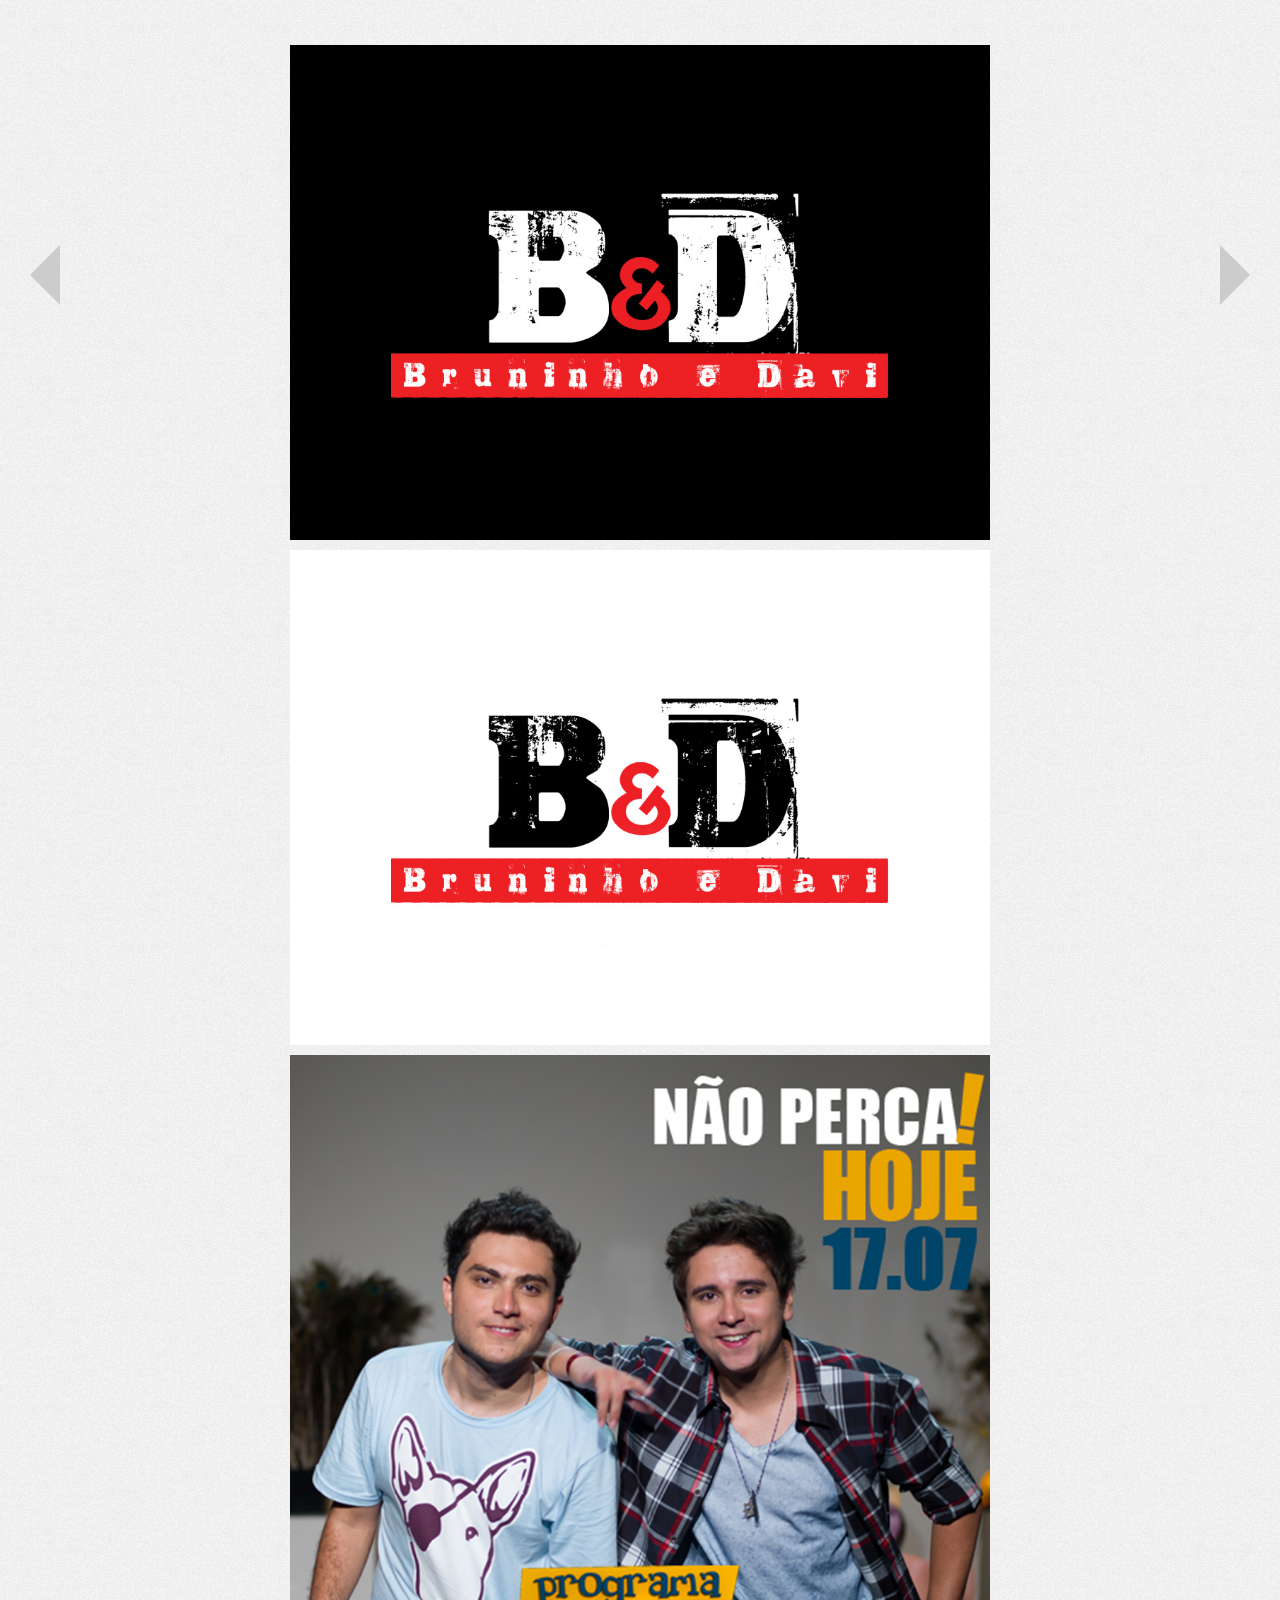
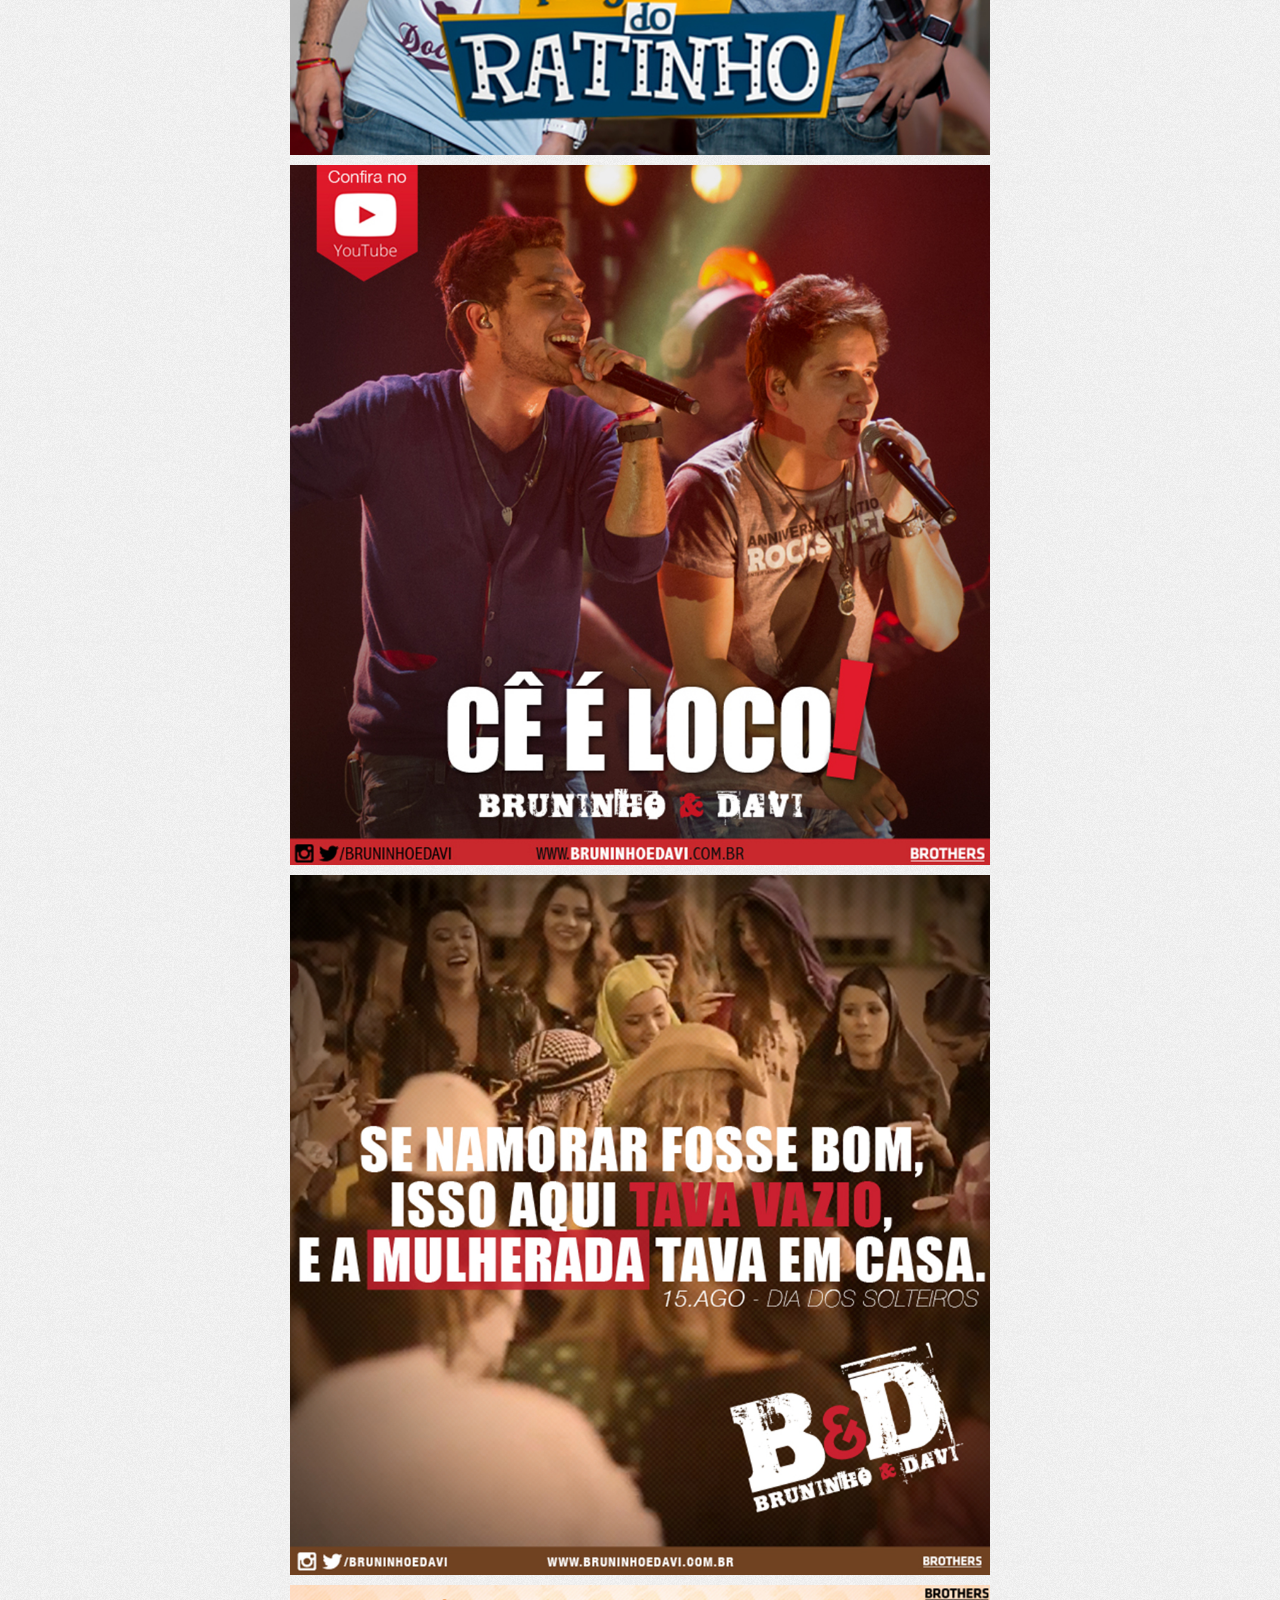
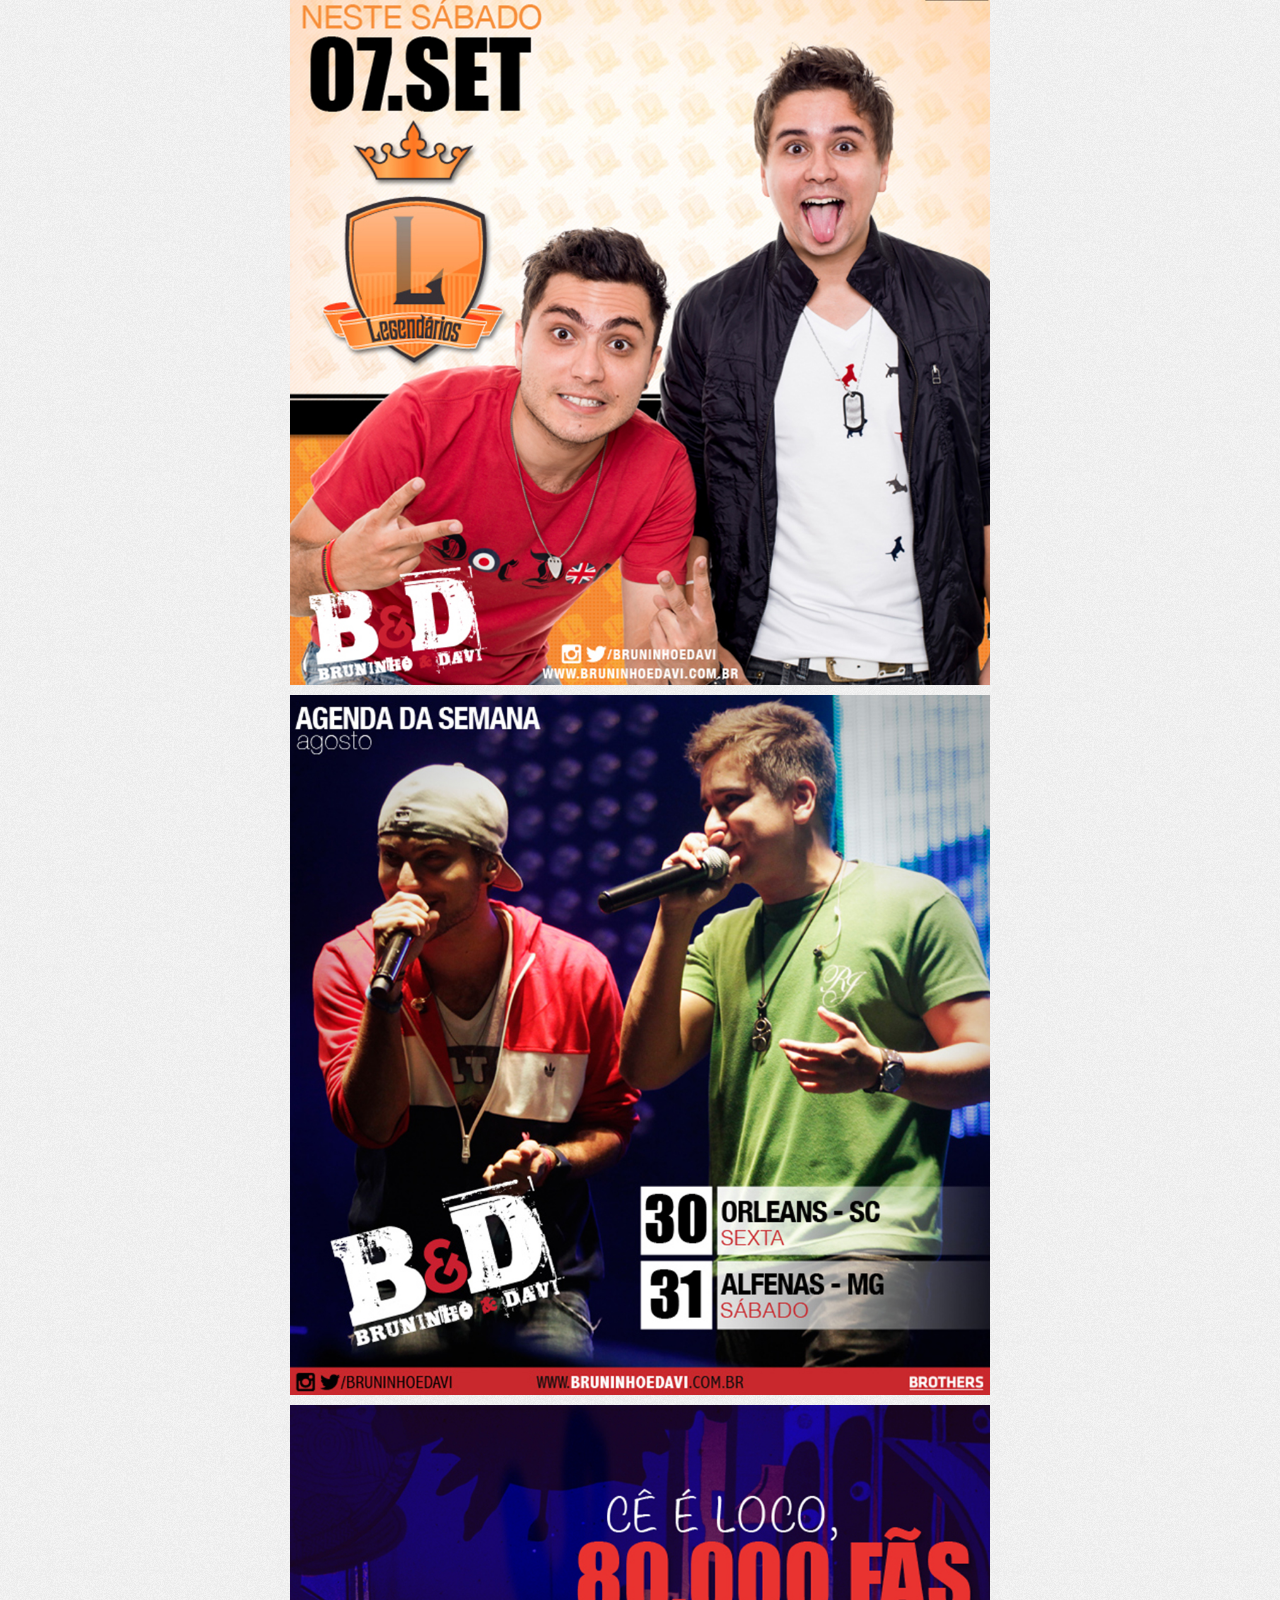
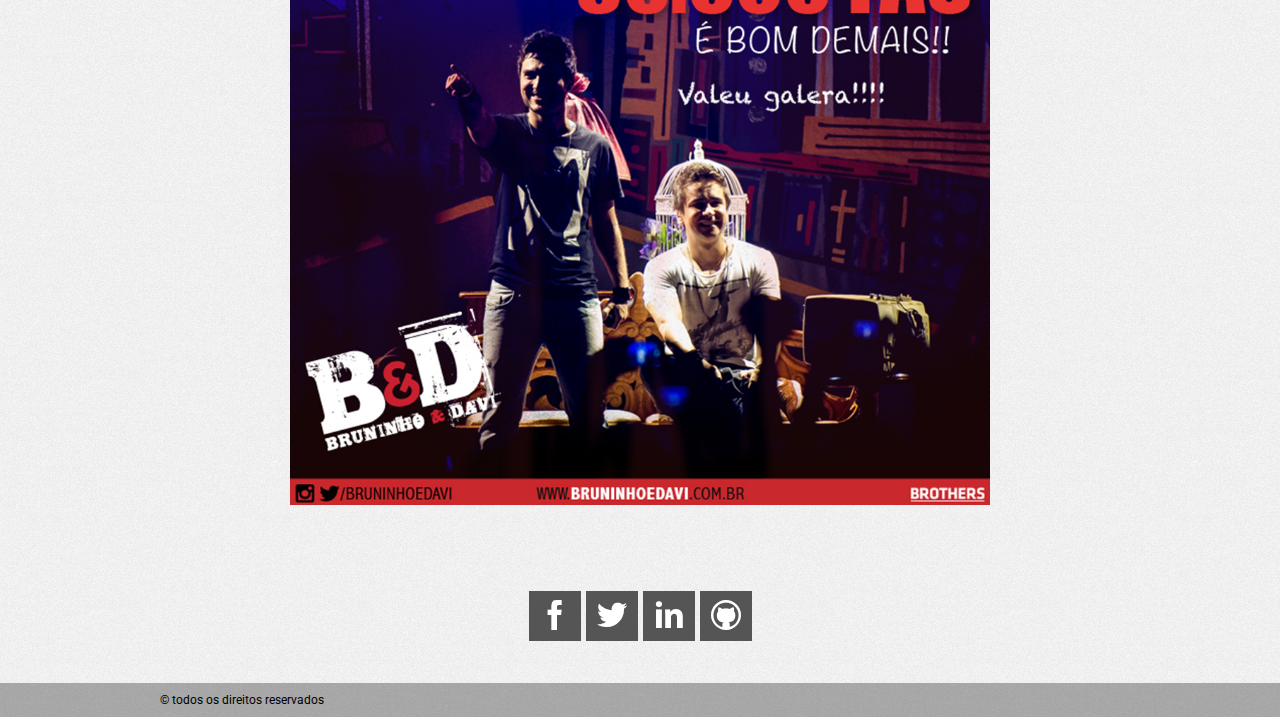
==== portfolio/bruninho-e-davi/index.html @ 26926403 "correcao... script google analytics" ====
<!DOCTYPE html>
<html lang="pt-br">

<head>

	<meta name="language" content="pt-br">
	<meta name="viewport" content="">
	<title>Bruno Guazina | Bruninho e Davi</title>
	<meta name="description" content="Trabalhos realizados para a dupla Bruninho e Davi.">
	<meta name="keywords" content="html5, css3, javascript, front-end, padroes web, desenvolvimento web, design, interface, ux design">
	<meta name="author" content="Bruno Guazina" />
	<link rel="me" href="https://plus.google.com/u/0/+BrunoGuazinaDesigner/posts"/>
	<link rel="stylesheet" href="../../lib/stylesheet/css/format.css">
	
	<script type="text/javascript">
		if (window.location.origin == "http://www.brunoguazina.com" || window.location.origin == "http://brunoguazina.com"){

			(function(i,s,o,g,r,a,m){i['GoogleAnalyticsObject']=r;i[r]=i[r]||function(){
	  			(i[r].q=i[r].q||[]).push(arguments)},i[r].l=1*new Date();a=s.createElement(o),
	  			m=s.getElementsByTagName(o)[0];a.async=1;a.src=g;m.parentNode.insertBefore(a,m)
	  			})(window,document,'script','//www.google-analytics.com/analytics.js','ga');
	
	  		ga('create', 'UA-38222345-2', 'auto');
	  		ga('send', 'pageview');
	
		}
	</script>

	<!--[if lt IE 9]>
	<script src="../../lib/js/html5shiv.js"></script>
	<![endif]-->

</head>

<body>

<nav class="prev">
	<a href="../../index.html">
		<div class="arrow"></div>
	</a>
</nav>

<nav class="next">
	<a href="../jads-e-jadson/index.html">
		<div class="arrow"></div>
	</a>
</nav>

<div class="master">

<div id="mensagemDeHomologacao">ambiente de homologação</div>

<section class="link-scaleup">
	
	<img src="#" alt="">

	<br>
	<img src="img/bruninhoedavi-logoblack.jpg" alt="">
	<img src="img/bruninhoedavi-logowhite.jpg" alt="">
	<img src="img/bruninhoedavi-bannerRatinho.jpg" alt="">
	<img src="img/bruninhoedavi-ceELoco.jpg" alt="">
	<img src="img/bruninhoedavi-diaDoSolteiro.jpg" alt="">
	<img src="img/bruninhoedavi-programaLegendarios.jpg" alt="">
	<img src="img/bruninhoedavi-agendaDaSemana.jpg" alt="">
	<img src="img/bruninhoedavi-80MilFas.jpg" alt="">

	<ul class="redesSociais">
		<li><a href="https://www.facebook.com/brunoguazina" target="_blanck" title="facebook.com/brunoguazina"> <i class="icon-facebook"></i> </a></li>
		<li><a href="https://twitter.com/brunoguazina" target="_blanck" title="twitter.com/brunoguazina"> <i class="icon-twitter"></i> </a></li>
		<li><a href="https://www.linkedin.com/profile/view?id=82295220" target="_blanck" title="Linkedin"> <i class="icon-linkedin"></i> </a></li>
		<li><a href="https://github.com/brunoguazina" target="_blanck" title="github.com/brunoguazina"> <i class="icon-github"></i> </a></li>
	</ul>
	
</section>


<footer>
	<div class="conteudo">
		© todos os direitos reservados
	</div>
</footer>


</div>

<script>
	var homologacao = 'http://homologacao.brunoguazina.com';
	if(window.location.origin == homologacao){
		document.getElementById('mensagemDeHomologacao').style.display="block";
	}
</script>

</body>
</html>
---- lib/stylesheet/css/format.css ----
@import url(http://fonts.googleapis.com/css?family=Text+Me+One);
@import url(http://fonts.googleapis.com/css?family=Roboto:400,300,500,700,900);
@font-face {
  font-family: 'impactregular';
  src: url("../../font/impact-webfont.eot");
  src: url("../../font/impact-webfont.eot?#iefix") format("embedded-opentype"), url("../../font/impact-webfont.woff") format("woff"), url("../../font/impact-webfont.ttf") format("truetype"), url("../../font/impact-webfont.svg#impactregular") format("svg");
  font-weight: normal;
  font-style: normal;
}
@font-face {
  font-family: 'icomoon';
  src: url("../../font/icomoon.eot?4c7t1p");
  src: url("../../font/icomoon.eot?#iefix4c7t1p") format("embedded-opentype"), url("../../font/icomoon.woff?4c7t1p") format("woff"), url("../../font/icomoon.ttf?4c7t1p") format("truetype"), url("../../font/icomoon.svg?4c7t1p#icomoon") format("svg");
  font-weight: normal;
  font-style: normal;
}
[class^="icon-"], [class*=" icon-"] {
  font-family: 'icomoon';
  speak: none;
  font-style: normal;
  font-weight: normal;
  font-variant: normal;
  text-transform: none;
  line-height: 1;
  /* Better Font Rendering =========== */
  -webkit-font-smoothing: antialiased;
  -moz-osx-font-smoothing: grayscale;
}

.icon-facebook:before {
  content: "\e600";
}

.icon-twitter:before {
  content: "\e601";
}

.icon-github:before {
  content: "\e602";
}

.icon-linkedin:before {
  content: "\e603";
}

html, body {
  background: url(../../../img/background.gif);
  font-size: 12px;
  padding: 0;
  margin: 0;
  height: 100%;
}

.next {
  position: fixed;
  right: 0;
  margin: 200px 0 0 0;
  height: 150px;
  background-color: transparent;
  z-index: 999999;
}
.next .arrow {
  margin: 45px 0 0 10px;
  border-color: transparent transparent transparent #ccc;
  border-width: 30px;
  border-style: solid;
}
.next:hover {
  background-color: #ccc;
  transition: all 0.5s ease;
}
.next:hover .arrow {
  transition: all 1s ease;
  border-color: transparent transparent transparent #555;
}

.prev {
  position: fixed;
  left: 0;
  margin: 200px 0 0 0;
  height: 150px;
  background-color: transparent;
  z-index: 999999;
}
.prev .arrow {
  margin: 45px 10px 0 0;
  border-color: transparent #ccc transparent transparent;
  border-width: 30px;
  border-style: solid;
}
.prev:hover {
  background-color: #ccc;
  transition: all 0.5s ease;
}
.prev:hover .arrow {
  transition: all 1s ease;
  border-color: transparent #555 transparent transparent;
}

#mensagemDeHomologacao {
  font-family: 'Text Me One';
  font-size: 15px;
  width: 280px;
  margin: 0 auto;
  background: rgba(255, 0, 0, 0.5);
  padding: 6px;
  border-bottom-right-radius: 8px;
  border-bottom-left-radius: 8px;
  color: #fff;
  text-align: center;
  display: none;
}

::selection {
  background: orange;
  color: #000;
}

::-moz-selection {
  background: orange;
  color: #000;
}

.master {
  position: relative;
  width: 100%;
  min-height: 100%;
}

.black {
  color: #000;
}

.ash {
  color: #797979;
}

figure {
  width: 100%;
  margin: 0;
  text-align: center;
}

img.thumb {
  width: 250px;
  margin: 20px auto;
  border-radius: 50%;
  box-shadow: 1px 1px 5px #555;
}

img {
  max-width: 700px;
  display: table;
  margin: 10px auto;
}

h1 {
  letter-spacing: -3px;
  font-weight: normal;
  font-style: normal;
  font-family: 'impactregular', sans-serif;
  text-align: center;
  font-size: 82px;
  margin: 0;
  padding: 0;
}

h2 {
  box-shadow: 1px 1px 2px #555;
  font-weight: normal;
  font-style: normal;
  background: orange;
  font-family: 'Text Me One';
  text-align: center;
  font-size: 22px;
  width: 320px;
  margin: -25px auto 0px auto;
  padding: 0px 5px;
  transform: rotate(-5deg);
  -ms-transform: rotate(-5deg);
  /* IE 9 */
  -webkit-transform: rotate(-5deg);
  /* Safari and Chrome */
  -o-transform: rotate(-5deg);
  /* Opera */
  -moz-transform: rotate(-5deg);
  /* Firefox */
}

.conteudo {
  width: 75%;
  max-width: 1100px;
  margin: 0 auto;
}
.conteudo p {
  text-align: center;
  font-family: 'Roboto', serif;
  font-weight: 300;
  font-size: 15px;
  line-height: 1.3em;
  color: #555;
  margin: 15px 0;
}

.biografia {
  margin-top: 85px;
}

.redesSociais {
  padding: 0;
  padding: 75px;
  margin: 0;
  text-align: center;
}
.redesSociais li {
  margin: 1px;
  display: inline-table;
  padding: 8px 10px 5px 10px;
  background: #555;
}
.redesSociais li a {
  color: #fff;
  font-size: 30px;
  text-decoration: none;
}
.redesSociais li:hover {
  background: orange;
}
.redesSociais li:hover a {
  color: black;
}

footer {
  background: rgba(0, 0, 0, 0.3);
  padding: 10px 0;
  color: black;
  font-family: 'Roboto', serif;
  font-size: 12px;
  position: absolute;
  bottom: 0;
  width: 100%;
}

section {
  position: relative;
  z-index: 1;
  /* needed for setting pseudo-element z-index */
  overflow: hidden;
  -webkit-backface-visibility: hidden;
  backface-visibility: hidden;
}

section a {
  position: relative;
  display: inline-block;
  outline: none;
  color: #404d5b;
  vertical-align: bottom;
  text-decoration: none;
  white-space: nowrap;
  text-decoration: none;
  padding: 1px;
  font-weight: 400;
}

section a::before,
section a::after {
  pointer-events: none;
  -webkit-backface-visibility: hidden;
  backface-visibility: hidden;
  -webkit-font-smoothing: antialiased;
  font-smoothing: antialiased;
}

.link-scaleup a {
  color: orange;
  font-weight: 300;
}

.link-scaleup a::before {
  position: absolute;
  top: 0;
  left: -5px;
  z-index: -1;
  box-sizing: content-box;
  padding: 0 5px;
  width: 100%;
  height: 100%;
  border-radius: 10px;
  background-color: #fff;
  content: '';
  opacity: 0;
  -webkit-transition: -webkit-transform 0.2s, opacity 0.2s;
  transition: transform 0.2s, opacity 0.2s;
  -webkit-transform: scale(0);
  transform: scale(0);
}

.link-scaleup a:hover::before,
.link-scaleup a:focus::before {
  opacity: 1;
  -webkit-transform: scale(1);
  transform: scale(1);
}
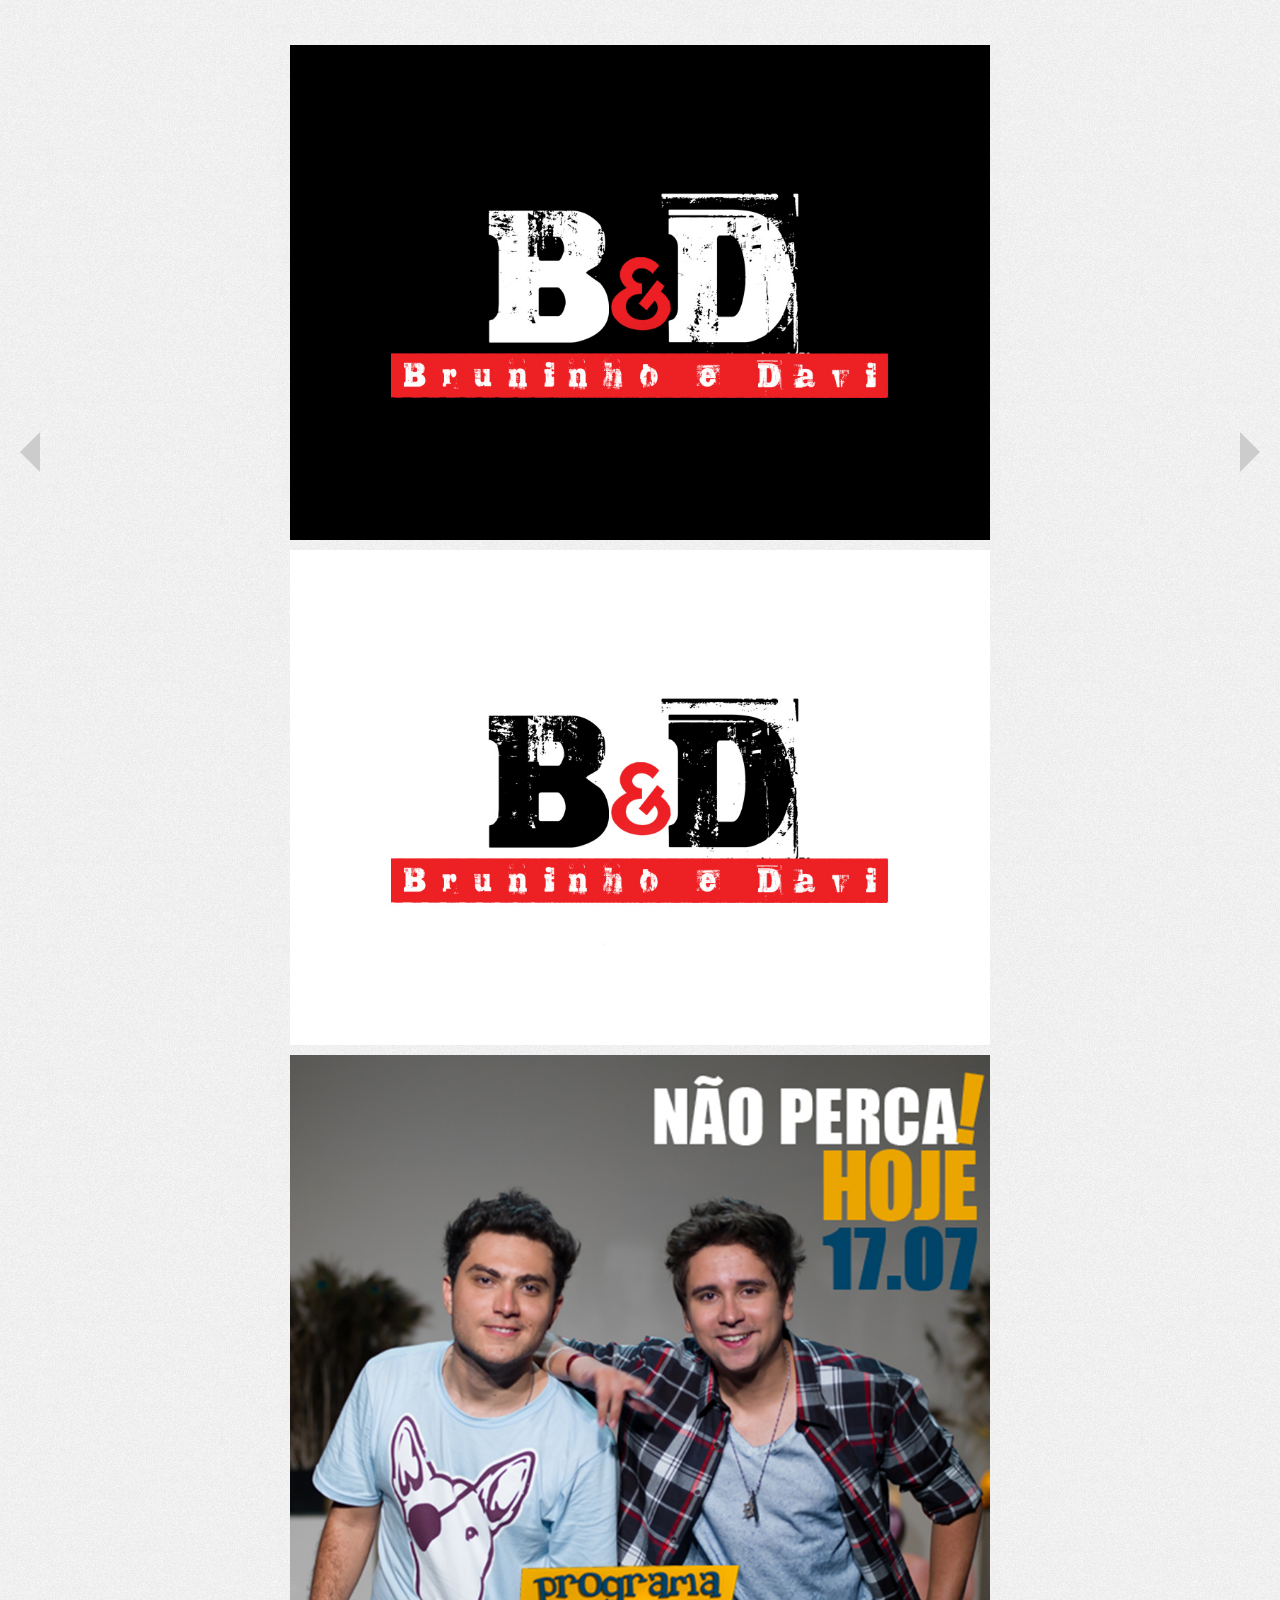
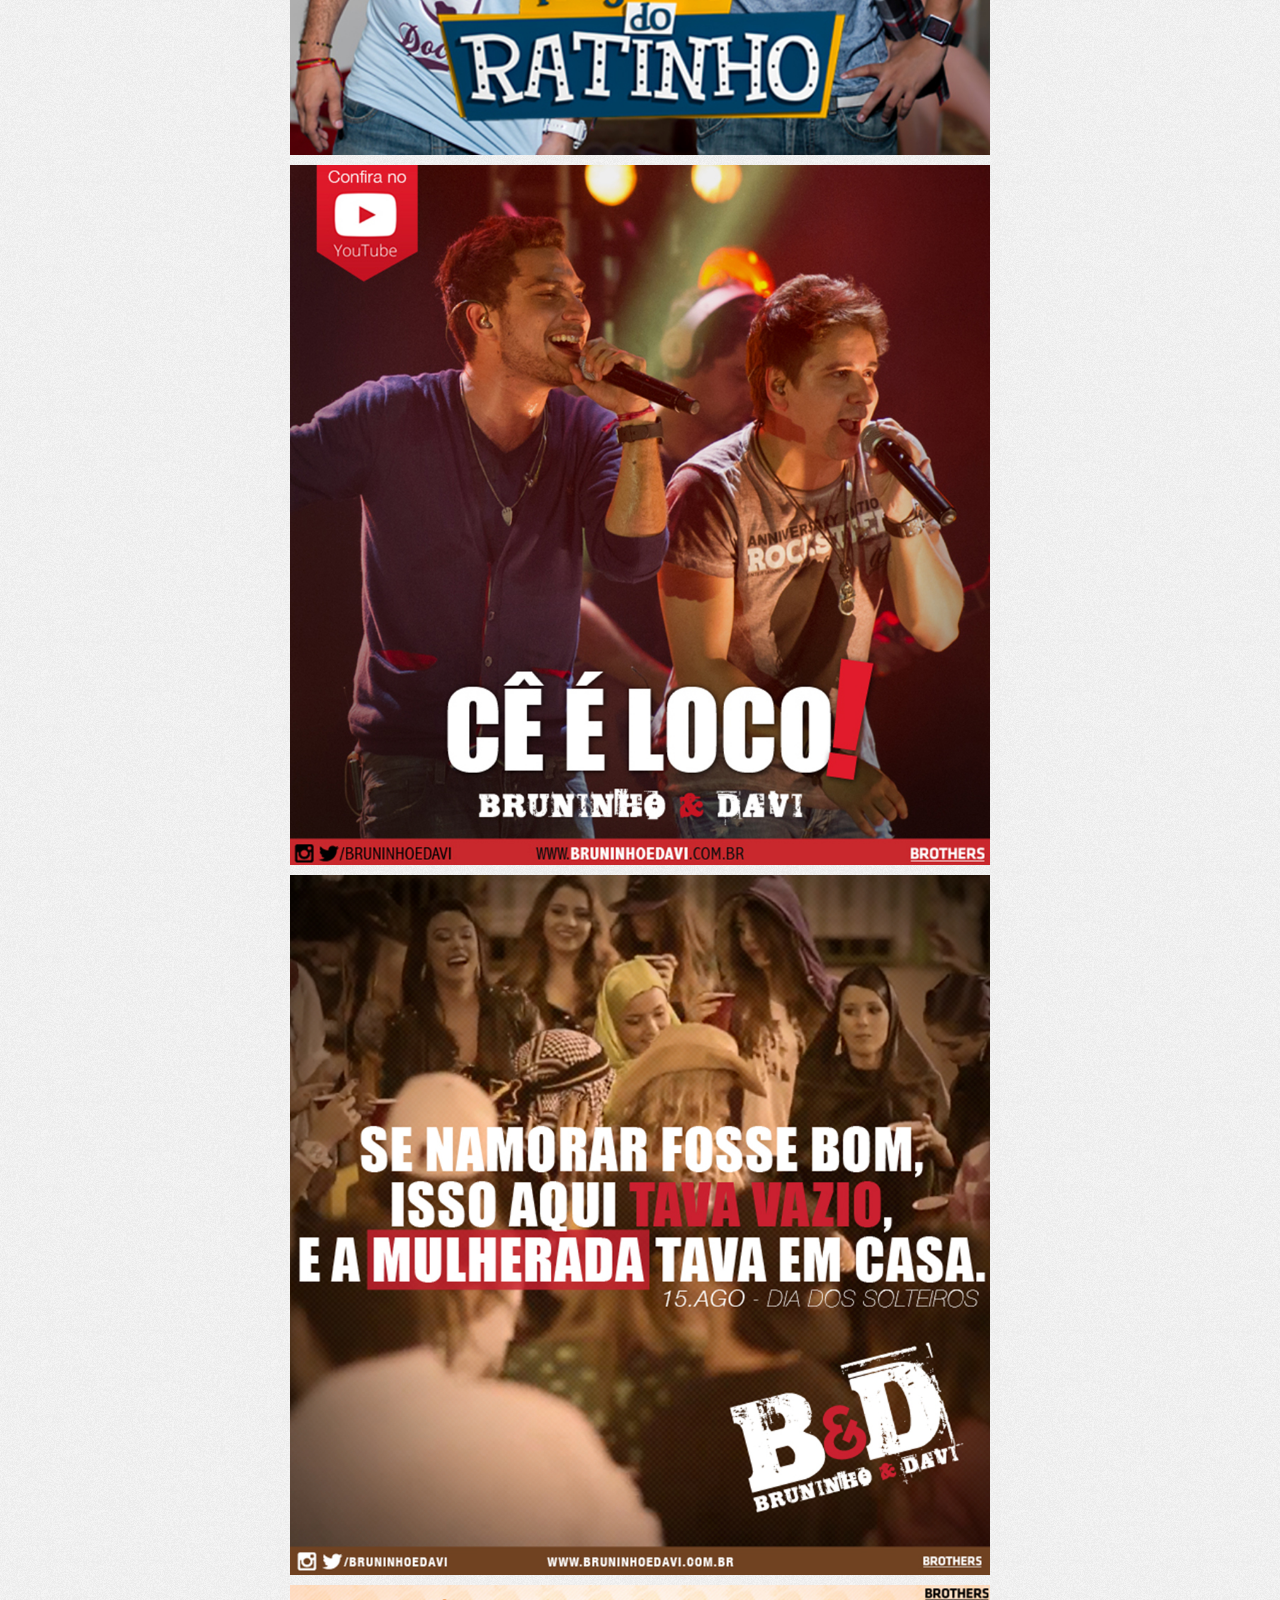
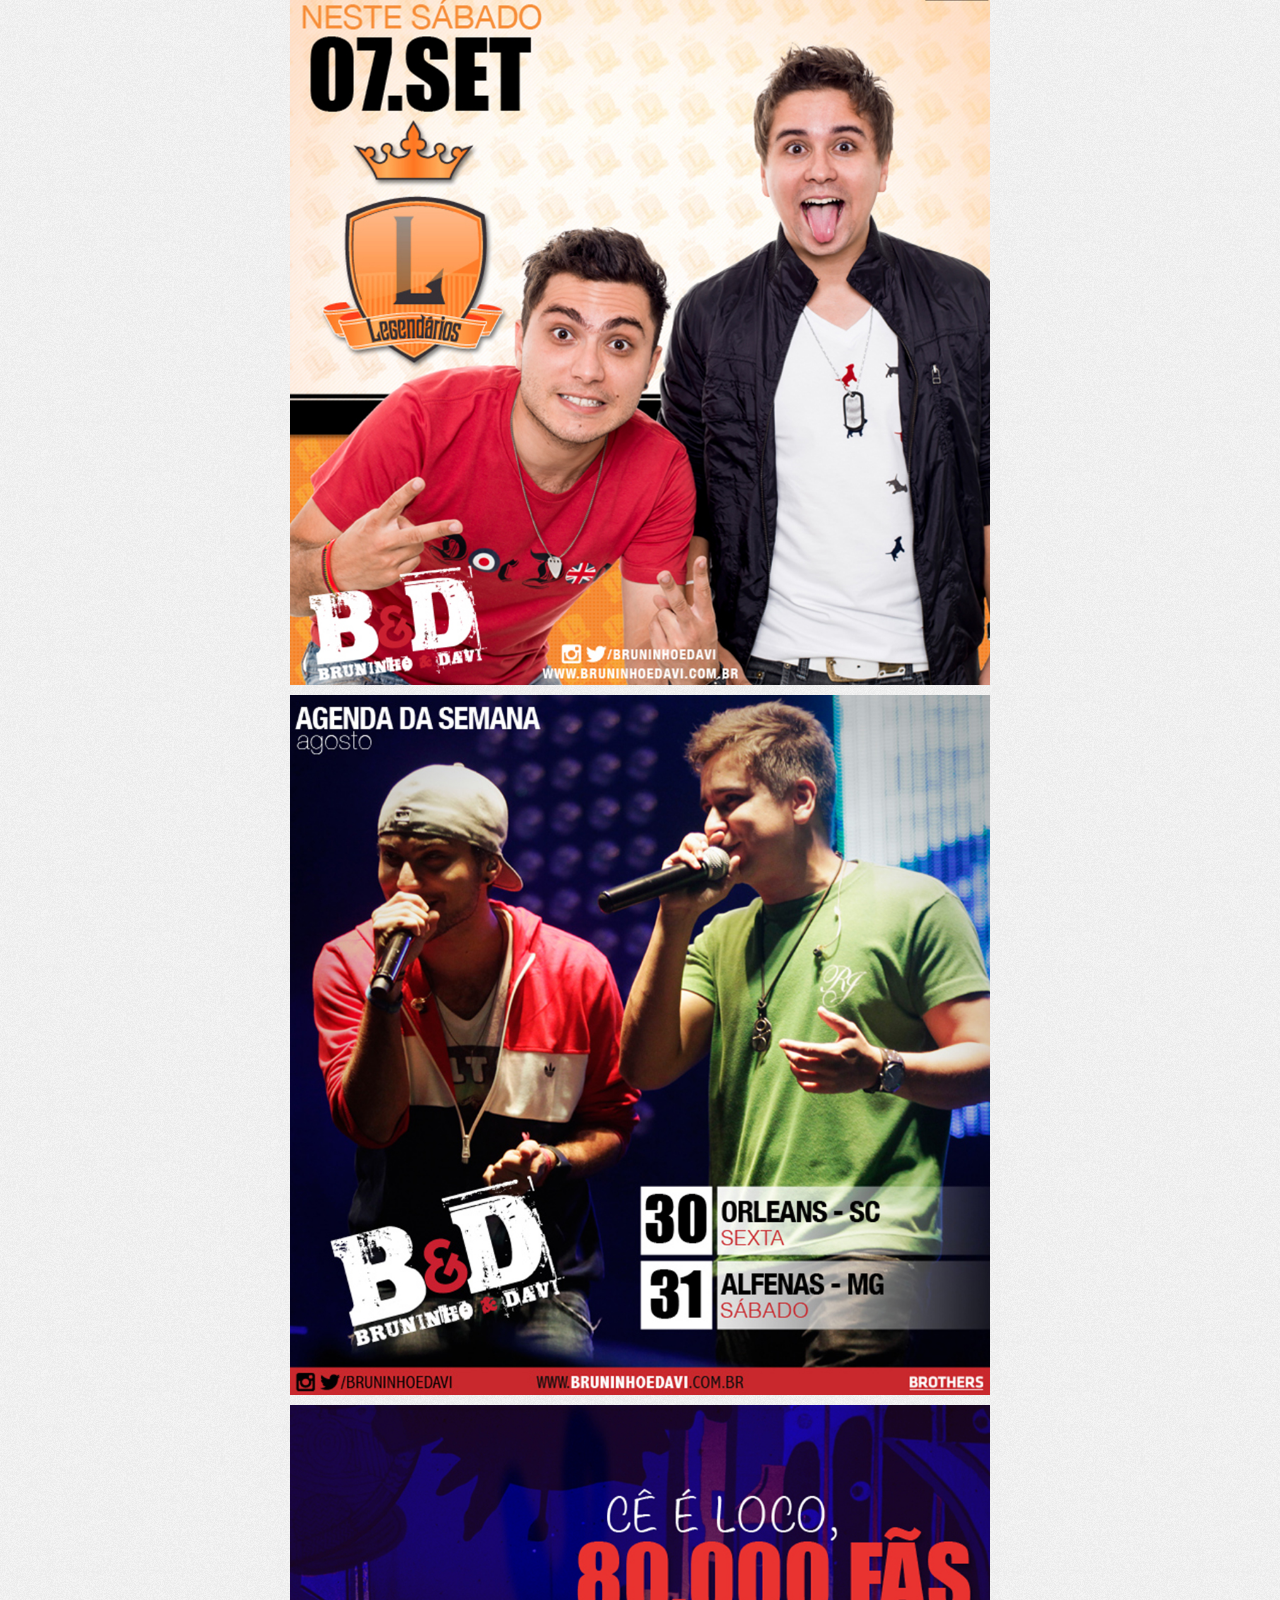
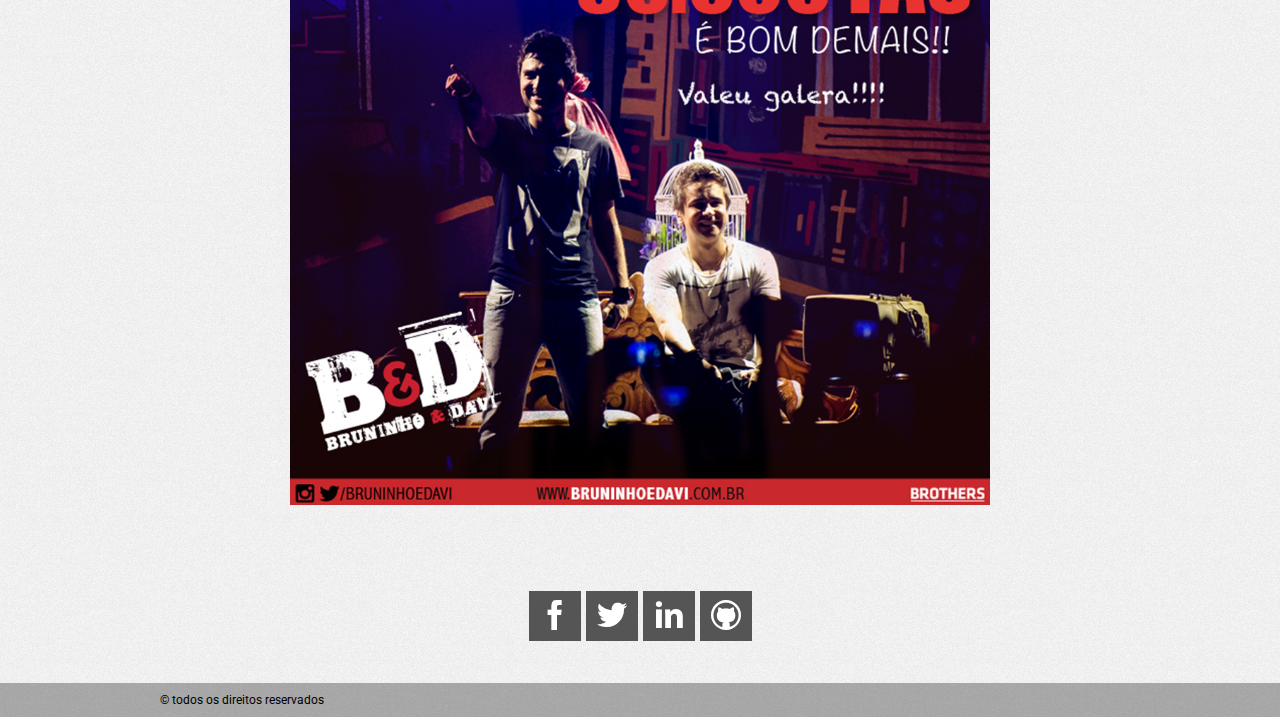
==== commit d551e30b: "inclusão de meta tag" ====
--- a/portfolio/bruninho-e-davi/index.html
+++ b/portfolio/bruninho-e-davi/index.html
@@ -2,12 +2,11 @@
 <html lang="pt-br">
 
 <head>
-
+	<meta charset="UTF-8">
 	<meta name="language" content="pt-br">
-	<meta name="viewport" content="">
 	<title>Bruno Guazina | Bruninho e Davi</title>
 	<meta name="description" content="Trabalhos realizados para a dupla Bruninho e Davi.">
-	<meta name="keywords" content="html5, css3, javascript, front-end, padroes web, desenvolvimento web, design, interface, ux design">
+	<meta name="keywords" content="HTML, CSS, SASS, LESS, Pré-Processadores, JavaScript, Front-end, Padroes Web, UI, UX Design, Desenvolvimento Web, Design, Interface">
 	<meta name="author" content="Bruno Guazina" />
 	<link rel="me" href="https://plus.google.com/u/0/+BrunoGuazinaDesigner/posts"/>
 	<link rel="stylesheet" href="../../lib/stylesheet/css/format.css">
--- a/lib/stylesheet/css/format.css
+++ b/lib/stylesheet/css/format.css
@@ -54,15 +54,16 @@
 .next {
   position: fixed;
   right: 0;
-  margin: 200px 0 0 0;
-  height: 150px;
+  top: 50%;
+  margin: -50px 0 0 0;
+  height: 100px;
   background-color: transparent;
   z-index: 999999;
 }
 .next .arrow {
-  margin: 45px 0 0 10px;
+  margin: 32px 0 0 10px;
   border-color: transparent transparent transparent #ccc;
-  border-width: 30px;
+  border-width: 20px;
   border-style: solid;
 }
 .next:hover {
@@ -77,15 +78,16 @@
 .prev {
   position: fixed;
   left: 0;
-  margin: 200px 0 0 0;
-  height: 150px;
+  top: 50%;
+  margin: -50px 0 0 0;
+  height: 100px;
   background-color: transparent;
   z-index: 999999;
 }
 .prev .arrow {
-  margin: 45px 10px 0 0;
+  margin: 32px 10px 0 0;
   border-color: transparent #ccc transparent transparent;
-  border-width: 30px;
+  border-width: 20px;
   border-style: solid;
 }
 .prev:hover {
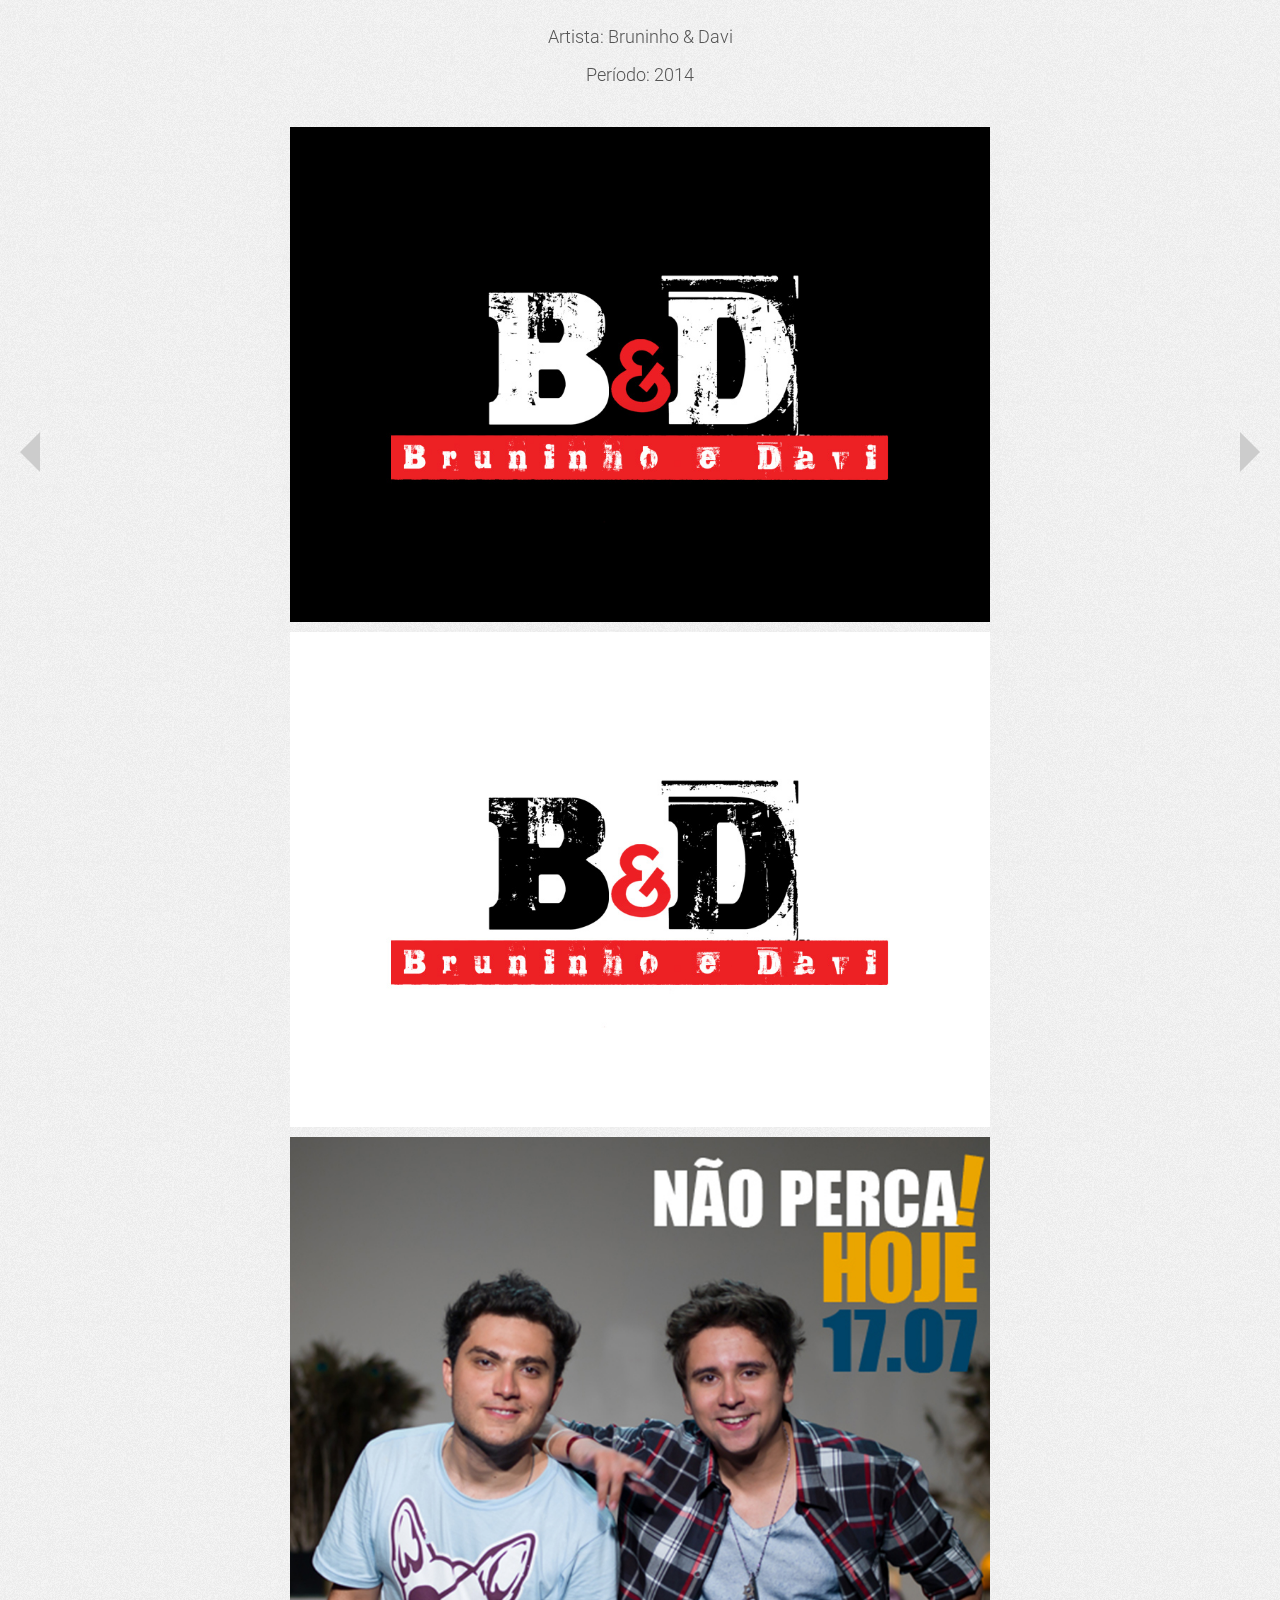
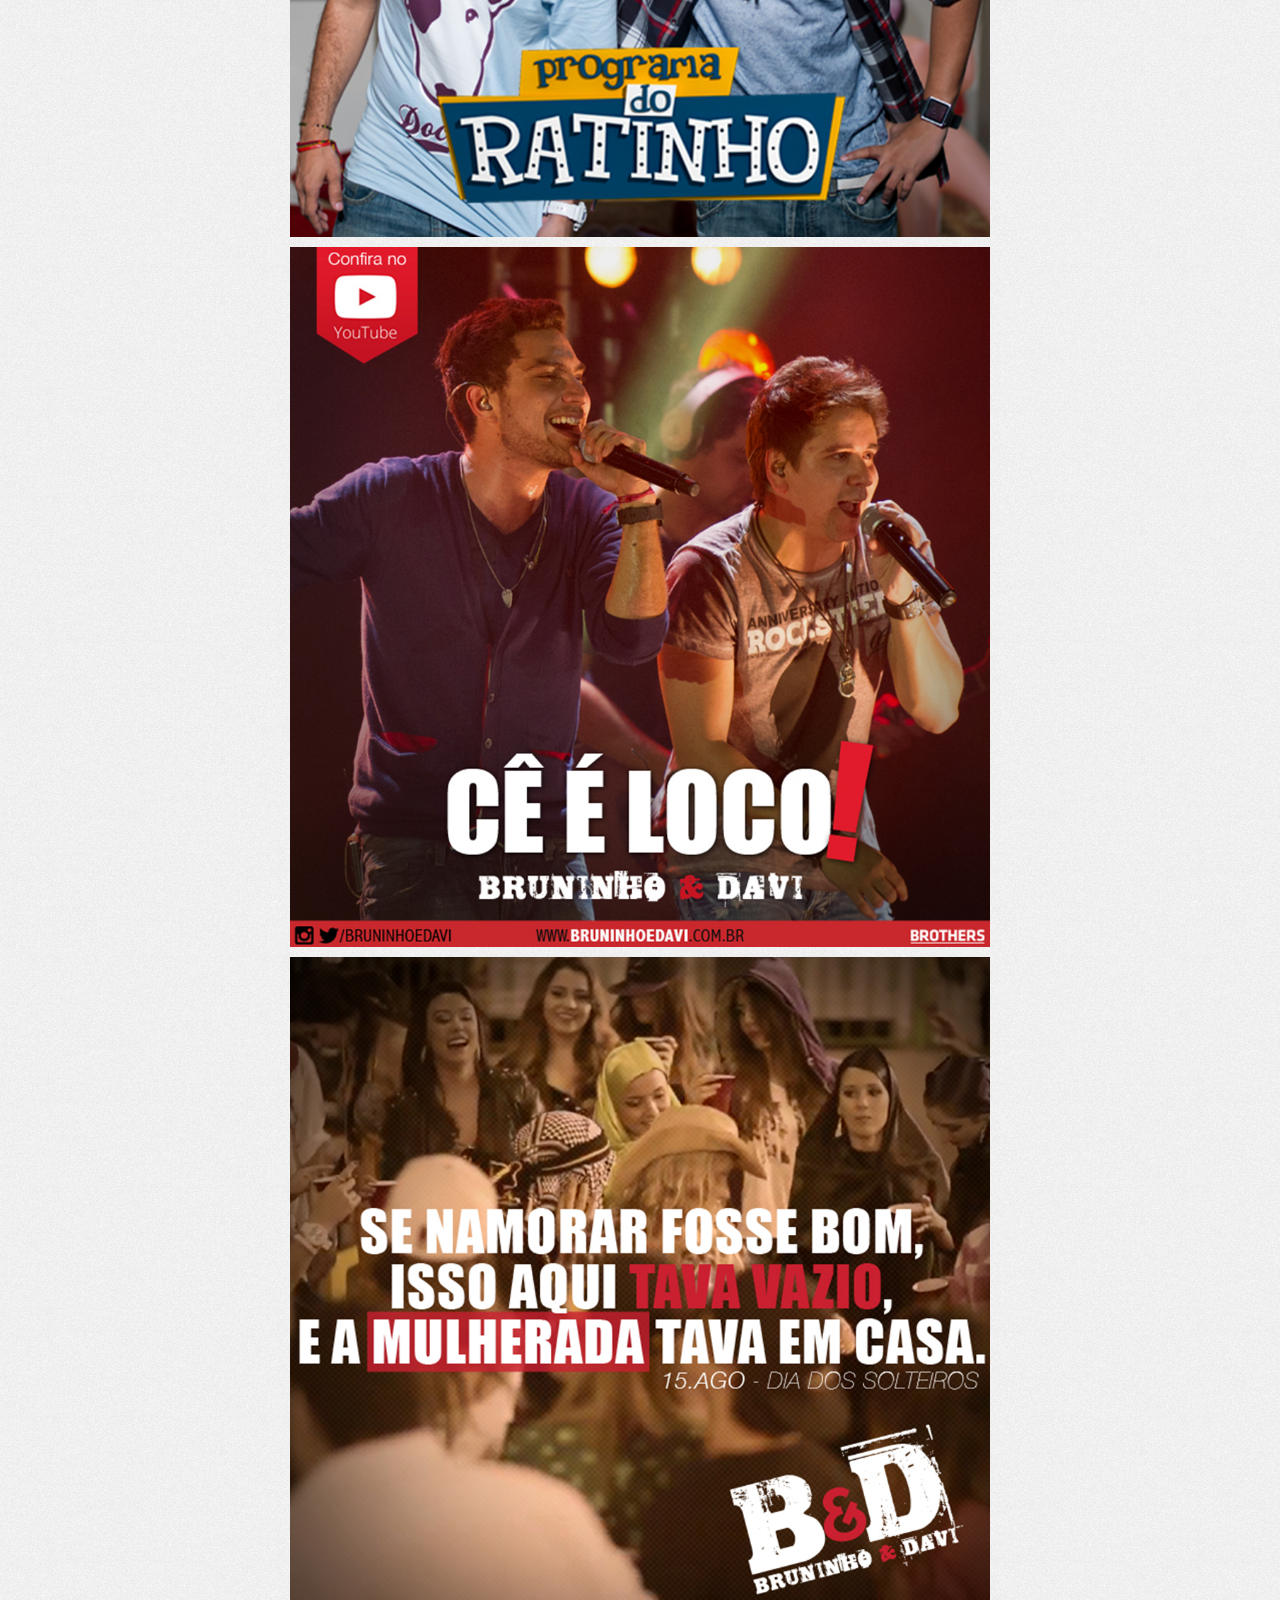
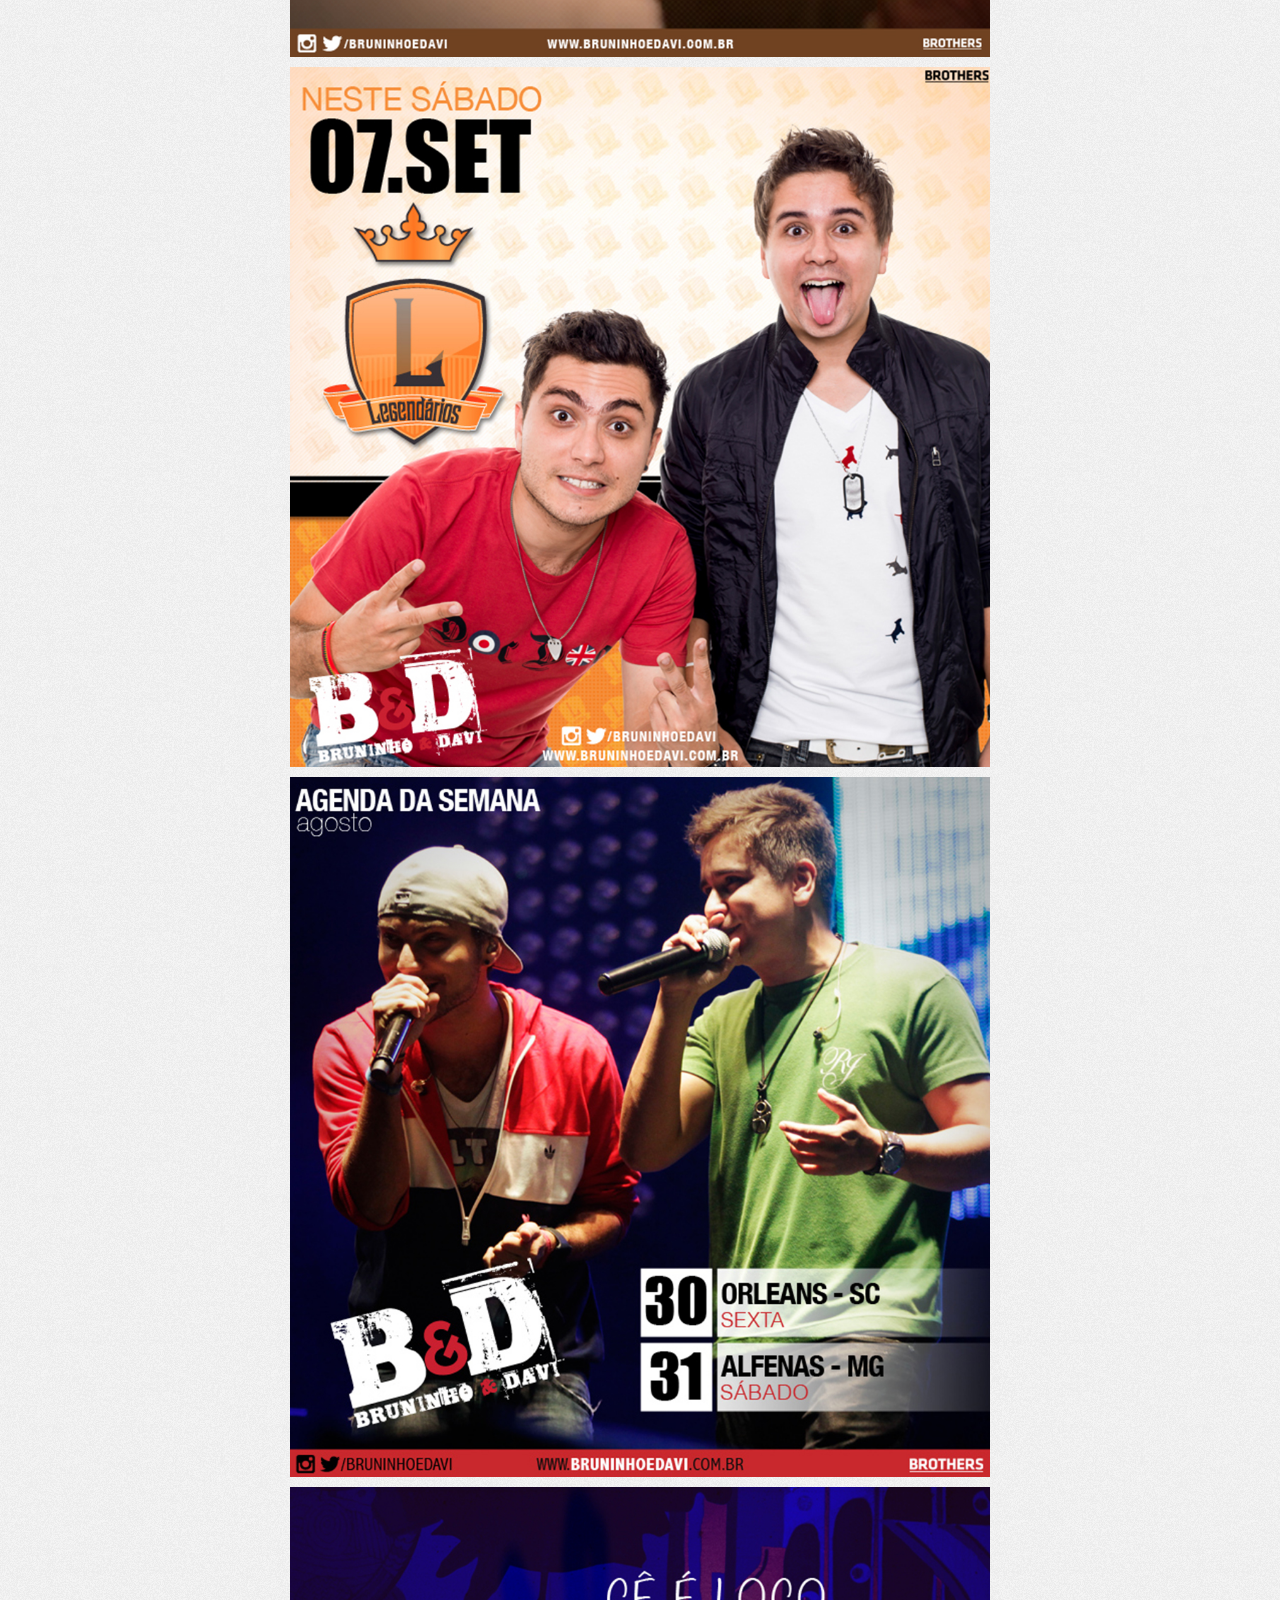
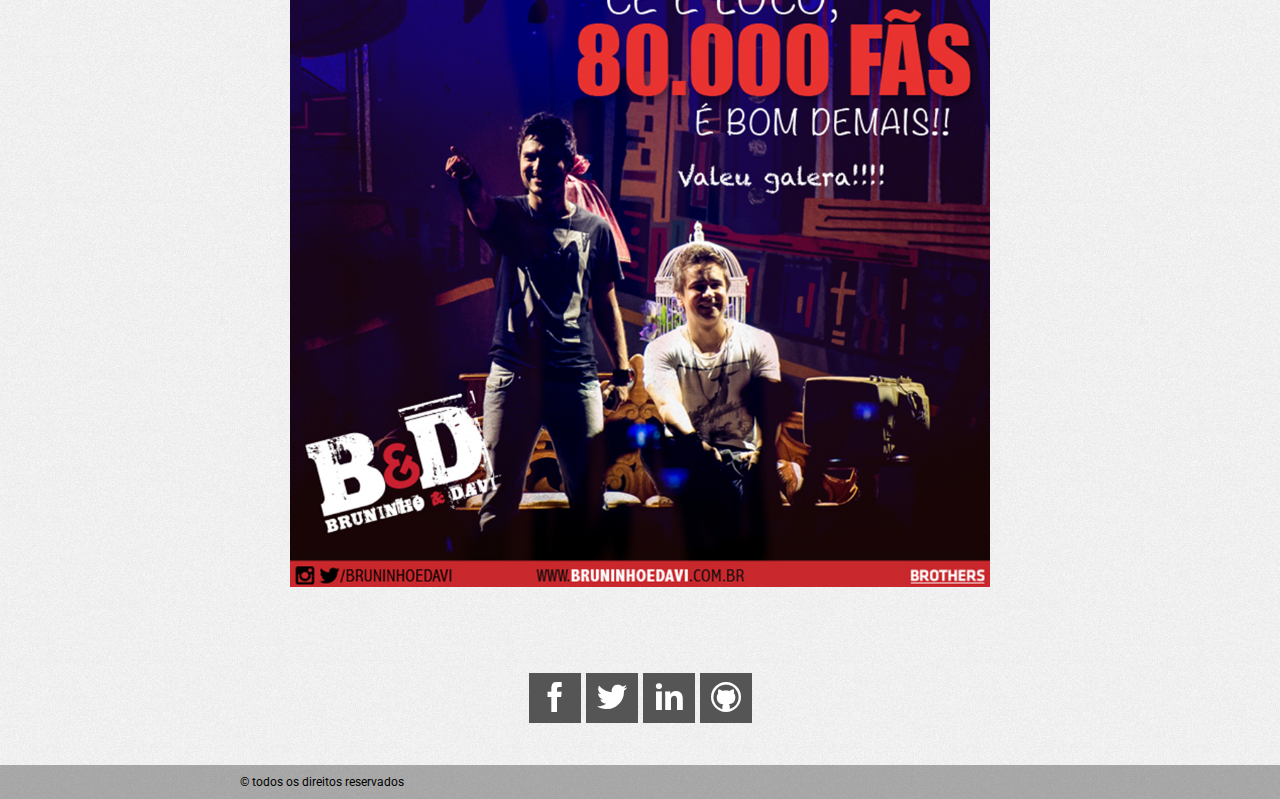
==== commit 3269c901: "ajuste no tamanho das fontes e inicio da inclusão do conteúdo do portfolio" ====
--- a/portfolio/bruninho-e-davi/index.html
+++ b/portfolio/bruninho-e-davi/index.html
@@ -52,7 +52,10 @@
 <section class="link-scaleup">
 	
 	<img src="#" alt="">
-
+	<div class="conteudo">
+		<p>Artista: Bruninho & Davi</p>
+		<p>Período: 2014</p>
+	</div>
 	<br>
 	<img src="img/bruninhoedavi-logoblack.jpg" alt="">
 	<img src="img/bruninhoedavi-logowhite.jpg" alt="">
--- a/lib/stylesheet/css/format.css
+++ b/lib/stylesheet/css/format.css
@@ -5,15 +5,13 @@
   src: url("../../font/impact-webfont.eot");
   src: url("../../font/impact-webfont.eot?#iefix") format("embedded-opentype"), url("../../font/impact-webfont.woff") format("woff"), url("../../font/impact-webfont.ttf") format("truetype"), url("../../font/impact-webfont.svg#impactregular") format("svg");
   font-weight: normal;
-  font-style: normal;
-}
+  font-style: normal; }
 @font-face {
   font-family: 'icomoon';
   src: url("../../font/icomoon.eot?4c7t1p");
   src: url("../../font/icomoon.eot?#iefix4c7t1p") format("embedded-opentype"), url("../../font/icomoon.woff?4c7t1p") format("woff"), url("../../font/icomoon.ttf?4c7t1p") format("truetype"), url("../../font/icomoon.svg?4c7t1p#icomoon") format("svg");
   font-weight: normal;
-  font-style: normal;
-}
+  font-style: normal; }
 [class^="icon-"], [class*=" icon-"] {
   font-family: 'icomoon';
   speak: none;
@@ -24,32 +22,26 @@
   line-height: 1;
   /* Better Font Rendering =========== */
   -webkit-font-smoothing: antialiased;
-  -moz-osx-font-smoothing: grayscale;
-}
+  -moz-osx-font-smoothing: grayscale; }
 
 .icon-facebook:before {
-  content: "\e600";
-}
+  content: "\e600"; }
 
 .icon-twitter:before {
-  content: "\e601";
-}
+  content: "\e601"; }
 
 .icon-github:before {
-  content: "\e602";
-}
+  content: "\e602"; }
 
 .icon-linkedin:before {
-  content: "\e603";
-}
+  content: "\e603"; }
 
 html, body {
   background: url(../../../img/background.gif);
   font-size: 12px;
   padding: 0;
   margin: 0;
-  height: 100%;
-}
+  height: 100%; }
 
 .next {
   position: fixed;
@@ -58,22 +50,18 @@
   margin: -50px 0 0 0;
   height: 100px;
   background-color: transparent;
-  z-index: 999999;
-}
-.next .arrow {
-  margin: 32px 0 0 10px;
-  border-color: transparent transparent transparent #ccc;
-  border-width: 20px;
-  border-style: solid;
-}
-.next:hover {
-  background-color: #ccc;
-  transition: all 0.5s ease;
-}
-.next:hover .arrow {
-  transition: all 1s ease;
-  border-color: transparent transparent transparent #555;
-}
+  z-index: 999999; }
+  .next .arrow {
+    margin: 32px 0 0 10px;
+    border-color: transparent transparent transparent #ccc;
+    border-width: 20px;
+    border-style: solid; }
+  .next:hover {
+    background-color: #ccc;
+    transition: all 0.5s ease; }
+    .next:hover .arrow {
+      transition: all 1s ease;
+      border-color: transparent transparent transparent #555; }
 
 .prev {
   position: fixed;
@@ -82,22 +70,18 @@
   margin: -50px 0 0 0;
   height: 100px;
   background-color: transparent;
-  z-index: 999999;
-}
-.prev .arrow {
-  margin: 32px 10px 0 0;
-  border-color: transparent #ccc transparent transparent;
-  border-width: 20px;
-  border-style: solid;
-}
-.prev:hover {
-  background-color: #ccc;
-  transition: all 0.5s ease;
-}
-.prev:hover .arrow {
-  transition: all 1s ease;
-  border-color: transparent #555 transparent transparent;
-}
+  z-index: 999999; }
+  .prev .arrow {
+    margin: 32px 10px 0 0;
+    border-color: transparent #ccc transparent transparent;
+    border-width: 20px;
+    border-style: solid; }
+  .prev:hover {
+    background-color: #ccc;
+    transition: all 0.5s ease; }
+    .prev:hover .arrow {
+      transition: all 1s ease;
+      border-color: transparent #555 transparent transparent; }
 
 #mensagemDeHomologacao {
   font-family: 'Text Me One';
@@ -110,51 +94,45 @@
   border-bottom-left-radius: 8px;
   color: #fff;
   text-align: center;
-  display: none;
-}
+  display: none; }
 
 ::selection {
   background: orange;
-  color: #000;
-}
+  color: #000; }
 
 ::-moz-selection {
   background: orange;
-  color: #000;
-}
+  color: #000; }
 
 .master {
   position: relative;
   width: 100%;
-  min-height: 100%;
-}
+  min-height: 100%; }
 
 .black {
-  color: #000;
-}
+  color: #000; }
 
 .ash {
-  color: #797979;
-}
+  color: #797979; }
 
 figure {
   width: 100%;
   margin: 0;
-  text-align: center;
-}
+  text-align: center; }
 
 img.thumb {
   width: 250px;
   margin: 20px auto;
   border-radius: 50%;
-  box-shadow: 1px 1px 5px #555;
-}
+  box-shadow: 1px 1px 5px #555; }
 
 img {
   max-width: 700px;
   display: table;
-  margin: 10px auto;
-}
+  margin: 10px auto; }
+
+.nome {
+  font-size: 22px; }
 
 h1 {
   letter-spacing: -3px;
@@ -162,10 +140,9 @@
   font-style: normal;
   font-family: 'impactregular', sans-serif;
   text-align: center;
-  font-size: 82px;
-  margin: 0;
-  padding: 0;
-}
+  font-size: 3.72em;
+  margin: 0;
+  padding: 0; }
 
 h2 {
   box-shadow: 1px 1px 2px #555;
@@ -174,63 +151,50 @@
   background: orange;
   font-family: 'Text Me One';
   text-align: center;
-  font-size: 22px;
+  font-size: 1em;
   width: 320px;
   margin: -25px auto 0px auto;
-  padding: 0px 5px;
+  padding: 0px;
   transform: rotate(-5deg);
   -ms-transform: rotate(-5deg);
-  /* IE 9 */
   -webkit-transform: rotate(-5deg);
-  /* Safari and Chrome */
   -o-transform: rotate(-5deg);
-  /* Opera */
-  -moz-transform: rotate(-5deg);
-  /* Firefox */
-}
+  -moz-transform: rotate(-5deg); }
 
 .conteudo {
   width: 75%;
-  max-width: 1100px;
-  margin: 0 auto;
-}
-.conteudo p {
-  text-align: center;
-  font-family: 'Roboto', serif;
-  font-weight: 300;
-  font-size: 15px;
-  line-height: 1.3em;
-  color: #555;
-  margin: 15px 0;
-}
+  max-width: 800px;
+  margin: 0 auto; }
+  .conteudo p {
+    text-align: center;
+    font-family: 'Roboto', serif;
+    font-weight: 300;
+    font-size: 18px;
+    line-height: 1.3em;
+    color: #555;
+    margin: 15px 0; }
 
 .biografia {
-  margin-top: 85px;
-}
+  margin-top: 85px; }
 
 .redesSociais {
   padding: 0;
   padding: 75px;
   margin: 0;
-  text-align: center;
-}
-.redesSociais li {
-  margin: 1px;
-  display: inline-table;
-  padding: 8px 10px 5px 10px;
-  background: #555;
-}
-.redesSociais li a {
-  color: #fff;
-  font-size: 30px;
-  text-decoration: none;
-}
-.redesSociais li:hover {
-  background: orange;
-}
-.redesSociais li:hover a {
-  color: black;
-}
+  text-align: center; }
+  .redesSociais li {
+    margin: 1px;
+    display: inline-table;
+    padding: 8px 10px 5px 10px;
+    background: #555; }
+    .redesSociais li a {
+      color: #fff;
+      font-size: 30px;
+      text-decoration: none; }
+    .redesSociais li:hover {
+      background: orange; }
+      .redesSociais li:hover a {
+        color: black; }
 
 footer {
   background: rgba(0, 0, 0, 0.3);
@@ -240,17 +204,14 @@
   font-size: 12px;
   position: absolute;
   bottom: 0;
-  width: 100%;
-}
+  width: 100%; }
 
 section {
   position: relative;
   z-index: 1;
-  /* needed for setting pseudo-element z-index */
   overflow: hidden;
   -webkit-backface-visibility: hidden;
-  backface-visibility: hidden;
-}
+  backface-visibility: hidden; }
 
 section a {
   position: relative;
@@ -262,8 +223,7 @@
   white-space: nowrap;
   text-decoration: none;
   padding: 1px;
-  font-weight: 400;
-}
+  font-weight: 400; }
 
 section a::before,
 section a::after {
@@ -271,13 +231,11 @@
   -webkit-backface-visibility: hidden;
   backface-visibility: hidden;
   -webkit-font-smoothing: antialiased;
-  font-smoothing: antialiased;
-}
+  font-smoothing: antialiased; }
 
 .link-scaleup a {
   color: orange;
-  font-weight: 300;
-}
+  font-weight: 300; }
 
 .link-scaleup a::before {
   position: absolute;
@@ -295,12 +253,20 @@
   -webkit-transition: -webkit-transform 0.2s, opacity 0.2s;
   transition: transform 0.2s, opacity 0.2s;
   -webkit-transform: scale(0);
-  transform: scale(0);
-}
+  transform: scale(0); }
 
 .link-scaleup a:hover::before,
 .link-scaleup a:focus::before {
   opacity: 1;
   -webkit-transform: scale(1);
-  transform: scale(1);
-}
+  transform: scale(1); }
+
+@media (max-width: 600px) {
+  .nome {
+    font-size: 15px; }
+
+  h2 {
+    width: 230px; }
+
+  img.thumb {
+    width: 210px; } }
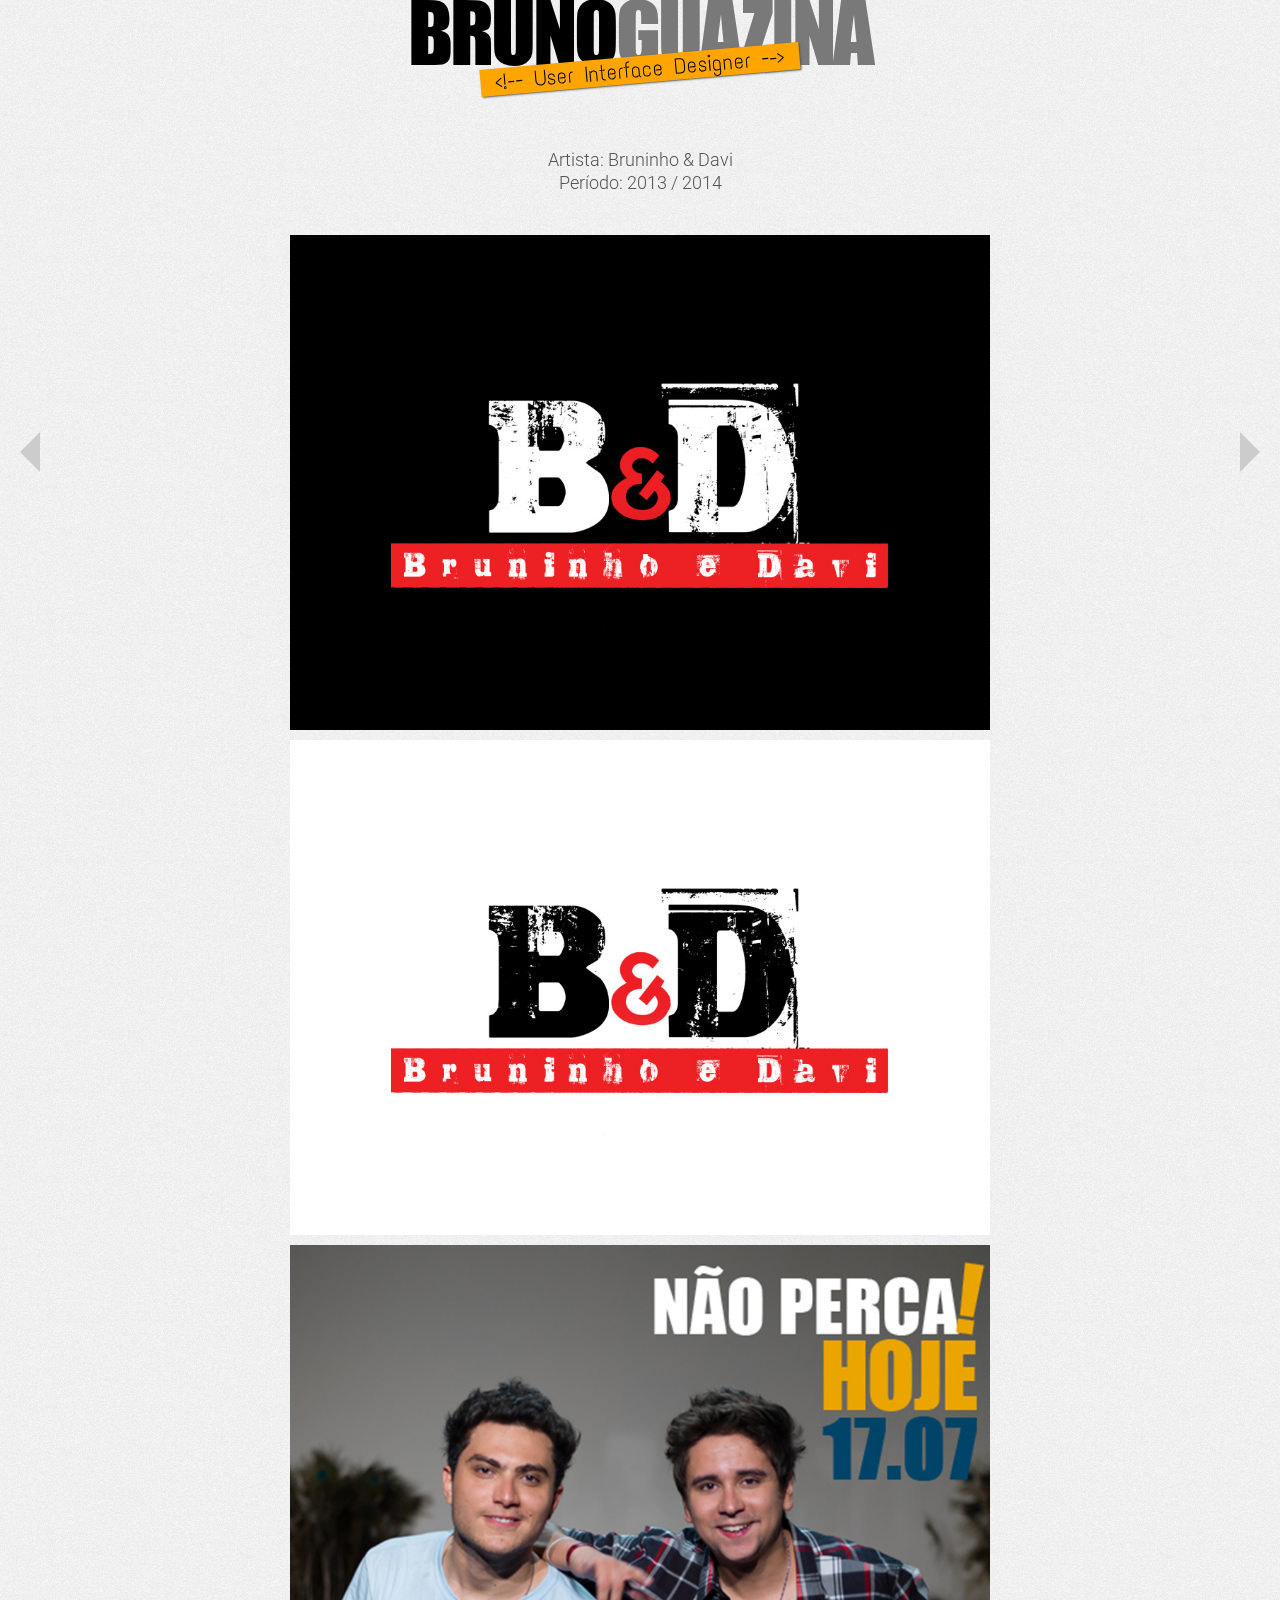
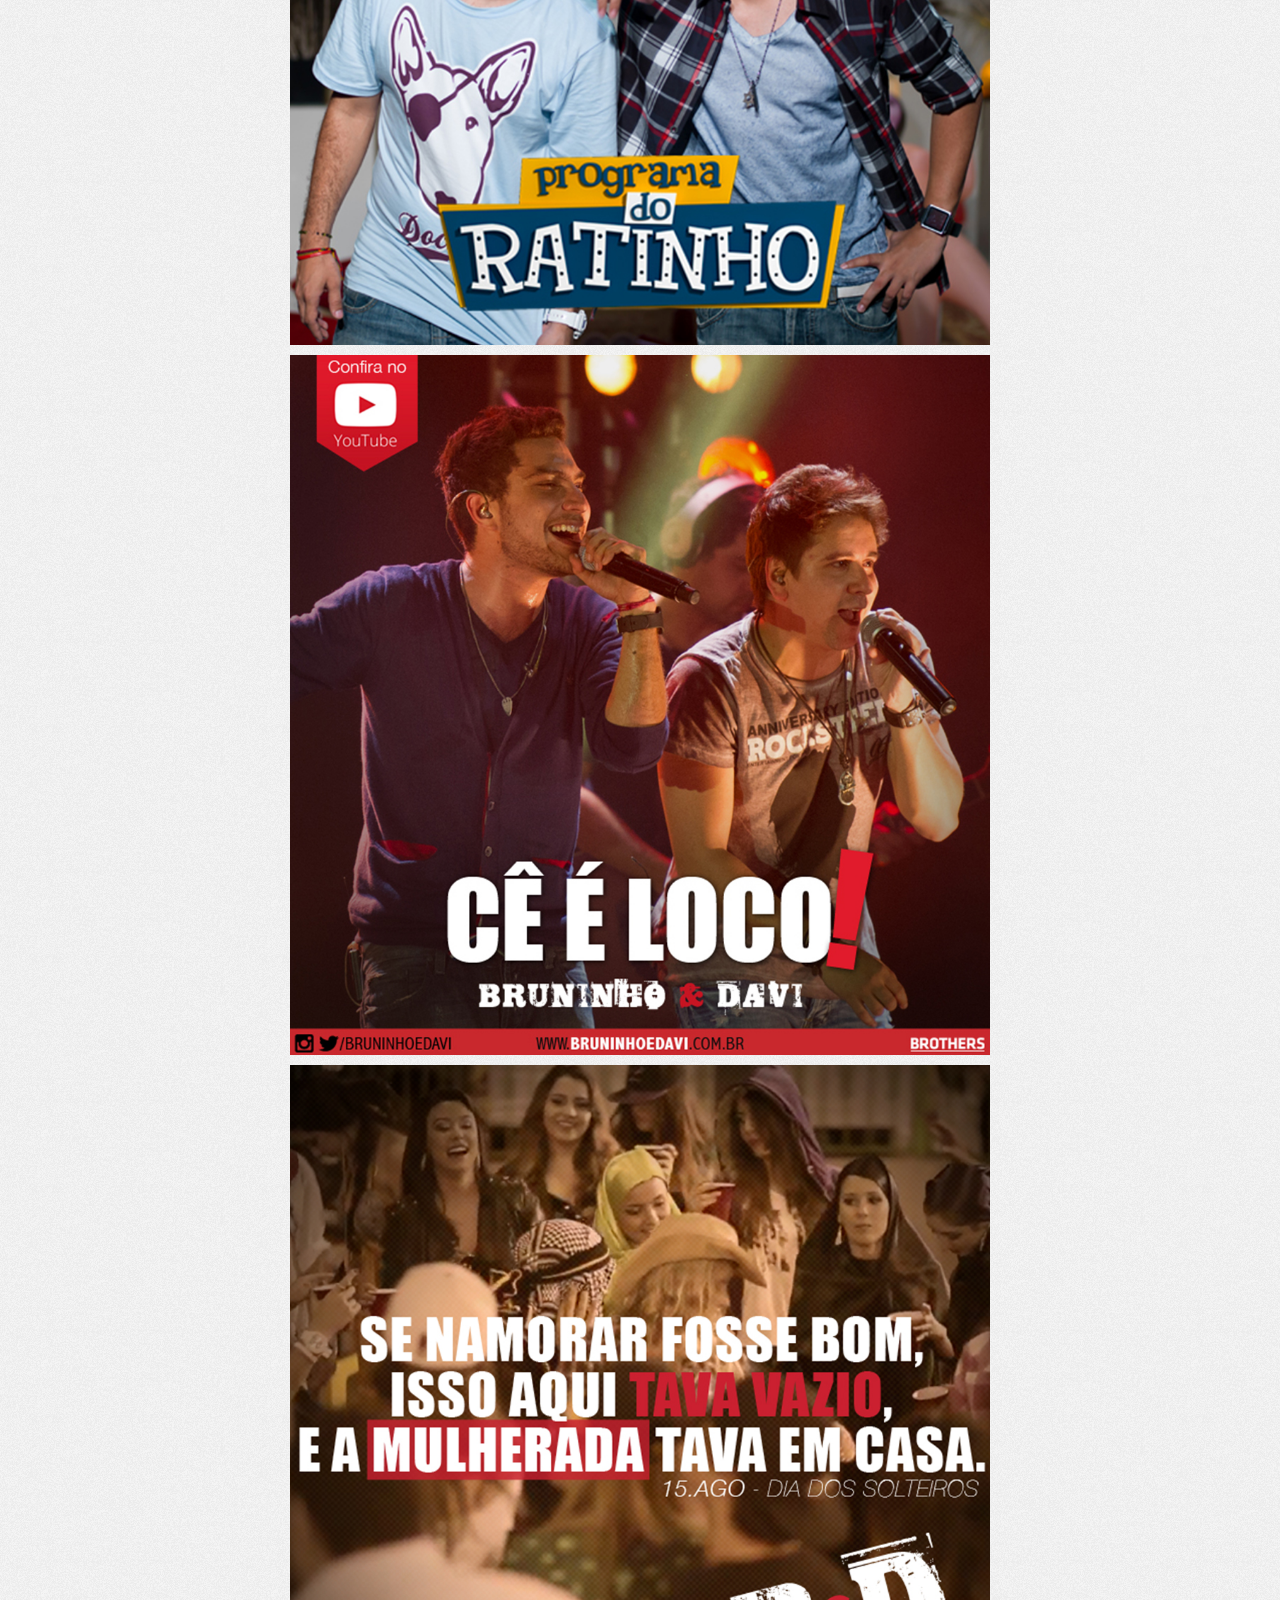
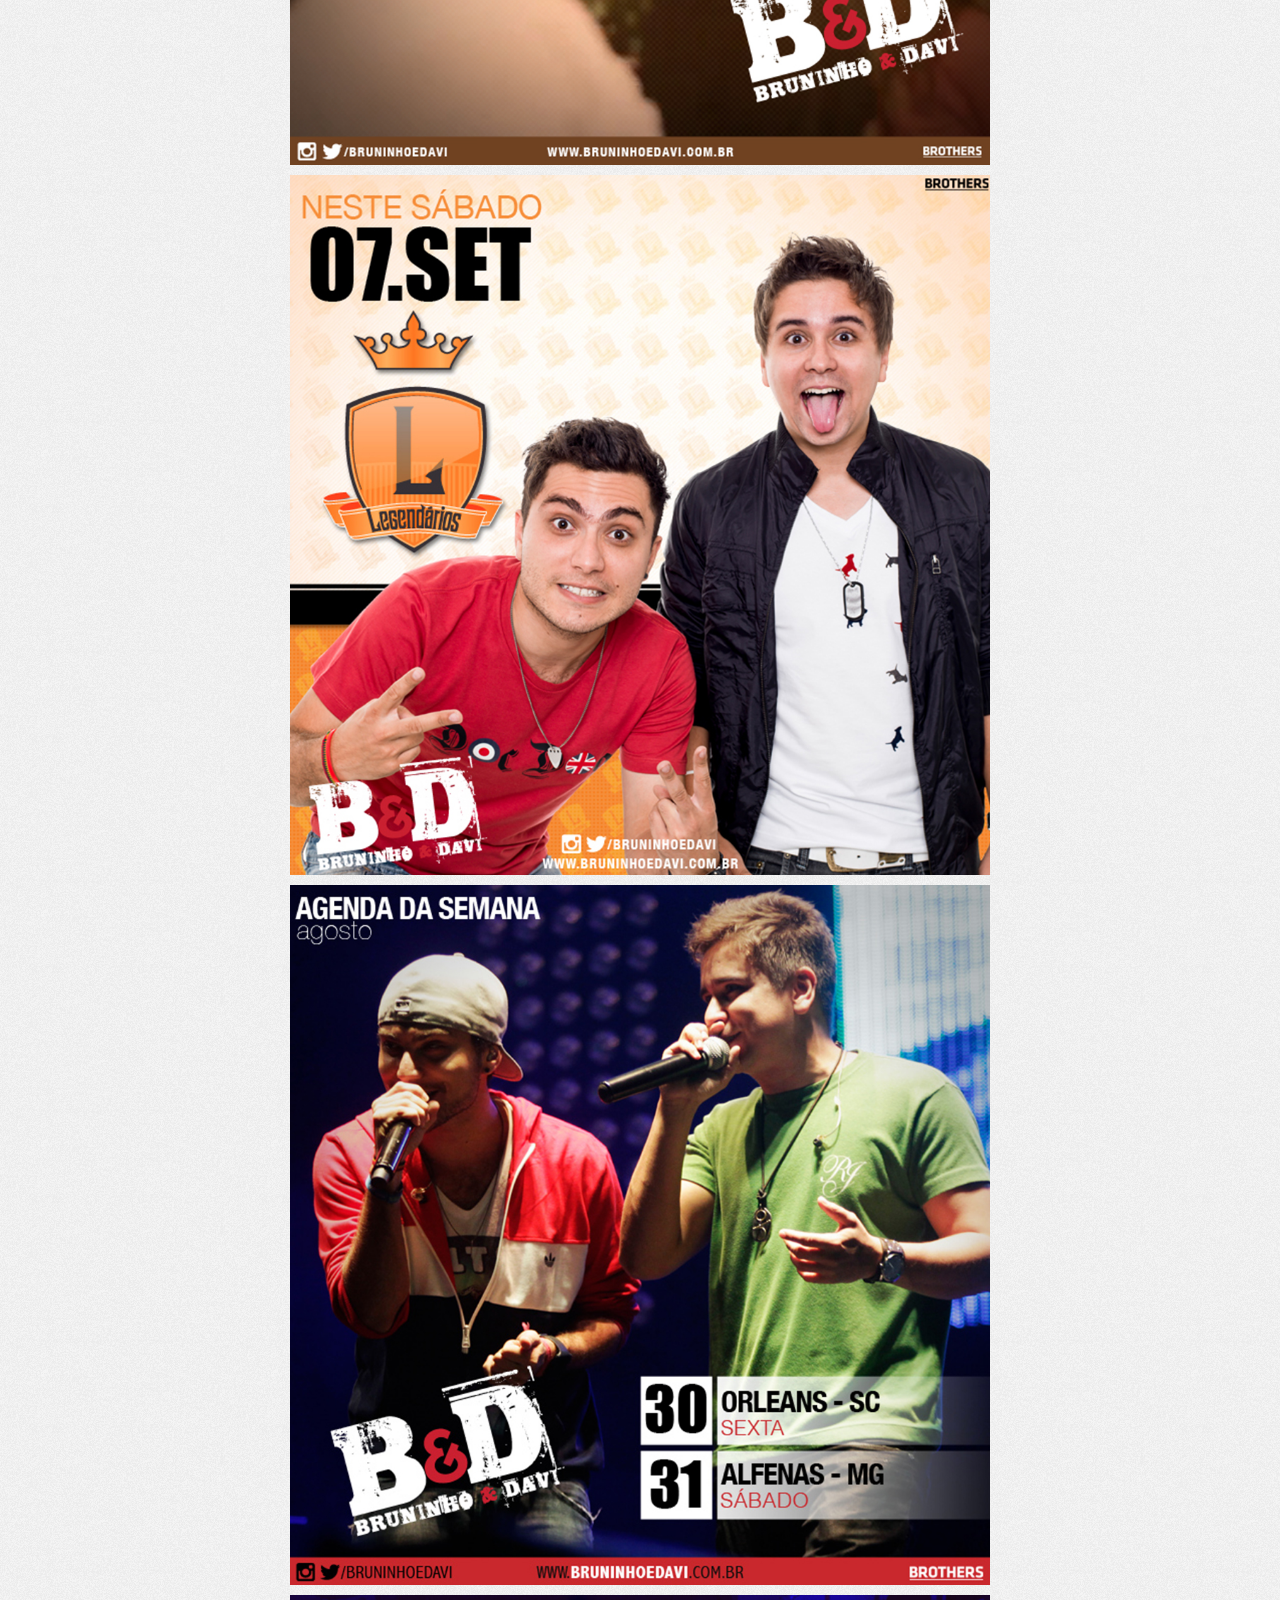
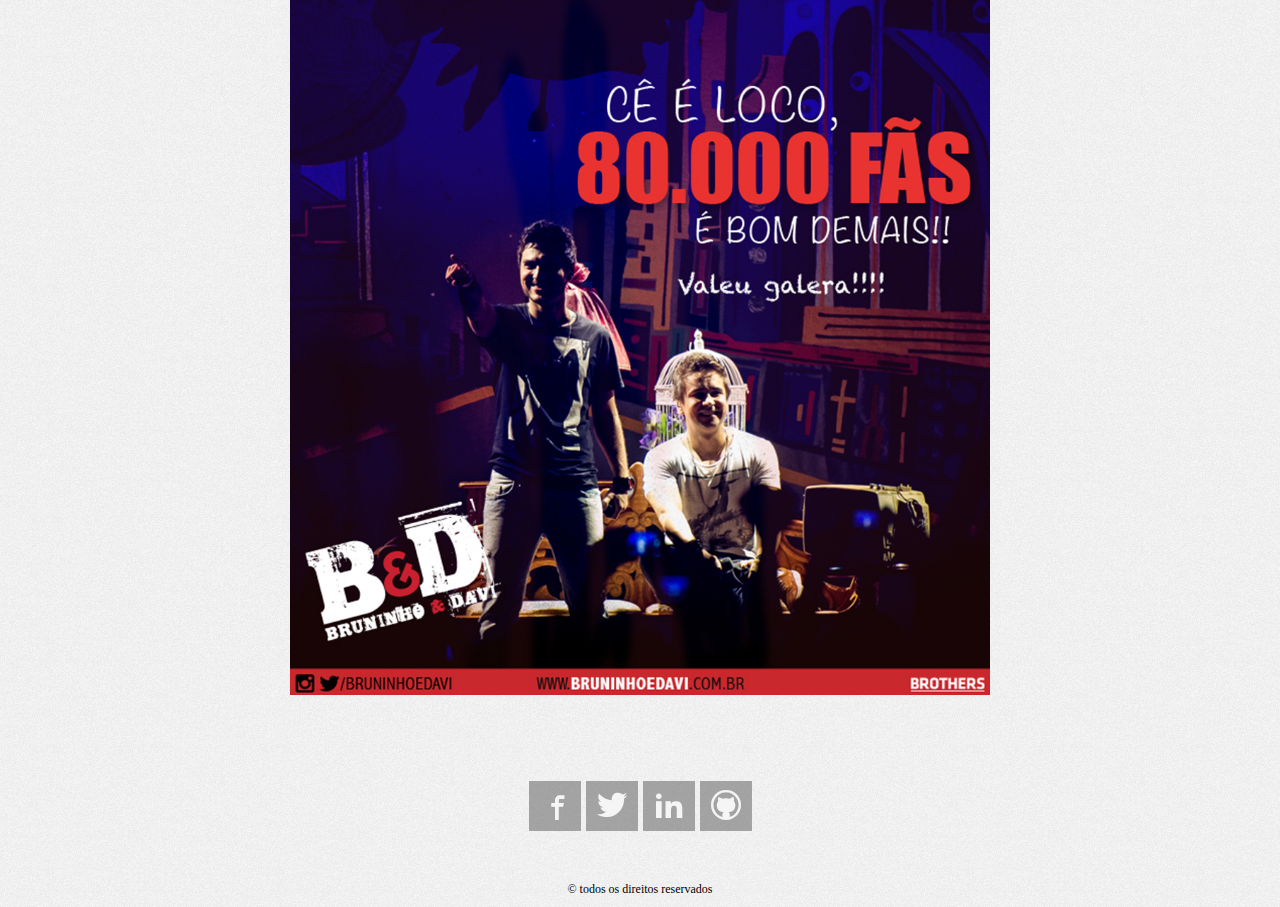
==== commit cbac72ed: "incluindo a primeira parte do portfolio" ====
--- a/portfolio/bruninho-e-davi/index.html
+++ b/portfolio/bruninho-e-davi/index.html
@@ -50,11 +50,16 @@
 <div id="mensagemDeHomologacao">ambiente de homologação</div>
 
 <section class="link-scaleup">
+
+	<article  class="nome">
+		<h1><span class="black">BRUNO</span><span class="ash">GUAZINA</span></h1>
+		<h2>&lsaquo;!-- User Interface Designer --&rsaquo;</h2>
+	</article>
 	
-	<img src="#" alt="">
-	<div class="conteudo">
-		<p>Artista: Bruninho & Davi</p>
-		<p>Período: 2014</p>
+	<div class="conteudo portfolio">
+		<p>Artista: Bruninho & Davi
+		<br/>
+		Período: 2013 / 2014</p>
 	</div>
 	<br>
 	<img src="img/bruninhoedavi-logoblack.jpg" alt="">
--- a/lib/stylesheet/css/format.css
+++ b/lib/stylesheet/css/format.css
@@ -1,3 +1,4 @@
+@charset "UTF-8";
 @import url(http://fonts.googleapis.com/css?family=Text+Me+One);
 @import url(http://fonts.googleapis.com/css?family=Roboto:400,300,500,700,900);
 @font-face {
@@ -5,13 +6,15 @@
   src: url("../../font/impact-webfont.eot");
   src: url("../../font/impact-webfont.eot?#iefix") format("embedded-opentype"), url("../../font/impact-webfont.woff") format("woff"), url("../../font/impact-webfont.ttf") format("truetype"), url("../../font/impact-webfont.svg#impactregular") format("svg");
   font-weight: normal;
-  font-style: normal; }
+  font-style: normal;
+}
 @font-face {
   font-family: 'icomoon';
   src: url("../../font/icomoon.eot?4c7t1p");
   src: url("../../font/icomoon.eot?#iefix4c7t1p") format("embedded-opentype"), url("../../font/icomoon.woff?4c7t1p") format("woff"), url("../../font/icomoon.ttf?4c7t1p") format("truetype"), url("../../font/icomoon.svg?4c7t1p#icomoon") format("svg");
   font-weight: normal;
-  font-style: normal; }
+  font-style: normal;
+}
 [class^="icon-"], [class*=" icon-"] {
   font-family: 'icomoon';
   speak: none;
@@ -22,26 +25,44 @@
   line-height: 1;
   /* Better Font Rendering =========== */
   -webkit-font-smoothing: antialiased;
-  -moz-osx-font-smoothing: grayscale; }
+  -moz-osx-font-smoothing: grayscale;
+}
+
+.icon-envelope:before {
+  content: "\e600";
+}
+
+.icon-phone:before {
+  content: "\e942";
+}
+
+.icon-cross:before {
+  content: "\ea0f";
+}
 
 .icon-facebook:before {
-  content: "\e600"; }
+  content: "\ea8c";
+}
 
 .icon-twitter:before {
-  content: "\e601"; }
+  content: "\ea91";
+}
 
 .icon-github:before {
-  content: "\e602"; }
+  content: "\eab4";
+}
 
 .icon-linkedin:before {
-  content: "\e603"; }
+  content: "\eac9";
+}
 
 html, body {
   background: url(../../../img/background.gif);
   font-size: 12px;
   padding: 0;
   margin: 0;
-  height: 100%; }
+  height: 100%;
+}
 
 .next {
   position: fixed;
@@ -50,18 +71,22 @@
   margin: -50px 0 0 0;
   height: 100px;
   background-color: transparent;
-  z-index: 999999; }
-  .next .arrow {
-    margin: 32px 0 0 10px;
-    border-color: transparent transparent transparent #ccc;
-    border-width: 20px;
-    border-style: solid; }
-  .next:hover {
-    background-color: #ccc;
-    transition: all 0.5s ease; }
-    .next:hover .arrow {
-      transition: all 1s ease;
-      border-color: transparent transparent transparent #555; }
+  z-index: 999999;
+}
+.next .arrow {
+  margin: 32px 0 0 10px;
+  border-color: transparent transparent transparent #ccc;
+  border-width: 20px;
+  border-style: solid;
+}
+.next:hover {
+  background-color: #ccc;
+  transition: all 0.5s ease;
+}
+.next:hover .arrow {
+  transition: all 1s ease;
+  border-color: transparent transparent transparent #555;
+}
 
 .prev {
   position: fixed;
@@ -70,18 +95,116 @@
   margin: -50px 0 0 0;
   height: 100px;
   background-color: transparent;
-  z-index: 999999; }
-  .prev .arrow {
-    margin: 32px 10px 0 0;
-    border-color: transparent #ccc transparent transparent;
-    border-width: 20px;
-    border-style: solid; }
-  .prev:hover {
-    background-color: #ccc;
-    transition: all 0.5s ease; }
-    .prev:hover .arrow {
-      transition: all 1s ease;
-      border-color: transparent #555 transparent transparent; }
+  z-index: 999999;
+}
+.prev .arrow {
+  margin: 32px 10px 0 0;
+  border-color: transparent #ccc transparent transparent;
+  border-width: 20px;
+  border-style: solid;
+}
+.prev:hover {
+  background-color: #ccc;
+  transition: all 0.5s ease;
+}
+.prev:hover .arrow {
+  transition: all 1s ease;
+  border-color: transparent #555 transparent transparent;
+}
+
+.contato {
+  z-index: 888888;
+  position: fixed;
+  right: -45px;
+  top: 50%;
+  margin-top: -60px;
+  cursor: pointer;
+}
+.contato .botao {
+  font-family: 'Text Me One';
+  font-size: 22px;
+  width: 120px;
+  text-align: center;
+  display: inline-table;
+  padding: 5px 0;
+  background: #555;
+  color: #fff;
+  border-top-left-radius: 5px;
+  border-top-right-radius: 5px;
+  -webkit-box-shadow: 0 0 4px 0 #555555;
+  box-shadow: 0 0 4px 0 #555555;
+  transform: rotate(-90deg);
+  -ms-transform: rotate(-90deg);
+  -webkit-transform: rotate(-90deg);
+  -o-transform: rotate(-90deg);
+  -moz-transform: rotate(-90deg);
+}
+.contato .botao::before {
+  font-family: 'icomoon';
+  font-size: 16px;
+  margin: 0 8px 0 0;
+  content: "";
+}
+.contato .botao:hover {
+  background-color: rgba(85, 85, 85, 0.8);
+}
+
+.dialogoDeContato {
+  background-color: rgba(241, 241, 241, 0.92);
+  position: fixed;
+  width: 100%;
+  z-index: 999999;
+}
+.dialogoDeContato .fechar {
+  cursor: pointer;
+  text-align: center;
+  padding: 10px 15px;
+  color: #000;
+  font-size: 22px;
+  background-color: orange;
+  position: fixed;
+}
+.dialogoDeContato .fechar::before {
+  font-family: 'icomoon';
+  font-size: 22px;
+  content: "\ea0f";
+}
+.dialogoDeContato .fechar:hover {
+  background-color: rgba(255, 165, 0, 0.8);
+}
+.dialogoDeContato .conteudoDeContato {
+  width: 400px;
+  height: 400px;
+  position: fixed;
+  left: 50%;
+  top: 50%;
+  margin-left: -200px;
+  margin-top: -200px;
+}
+.dialogoDeContato .conteudoDeContato span {
+  font-family: 'impactregular', sans-serif;
+  font-size: 30px;
+  text-align: center;
+  color: #555;
+  display: block;
+  margin: 10px 0;
+}
+.dialogoDeContato .conteudoDeContato span:first-child {
+  font-size: 55px;
+  margin-bottom: 25px;
+}
+.dialogoDeContato .conteudoDeContato span.telefone::before {
+  font-family: 'icomoon';
+  font-size: 28px;
+  margin: 0 8px 0 0;
+  content: "\e942";
+}
+.dialogoDeContato .conteudoDeContato span.email::before {
+  font-family: 'icomoon';
+  font-size: 28px;
+  margin: 0 8px 0 0;
+  content: "\e600";
+}
 
 #mensagemDeHomologacao {
   font-family: 'Text Me One';
@@ -94,45 +217,55 @@
   border-bottom-left-radius: 8px;
   color: #fff;
   text-align: center;
-  display: none; }
+  display: none;
+}
 
 ::selection {
   background: orange;
-  color: #000; }
+  color: #000;
+}
 
 ::-moz-selection {
   background: orange;
-  color: #000; }
+  color: #000;
+}
 
 .master {
   position: relative;
   width: 100%;
-  min-height: 100%; }
+  min-height: 100%;
+}
 
 .black {
-  color: #000; }
+  color: #000;
+}
 
 .ash {
-  color: #797979; }
+  color: #797979;
+}
 
 figure {
   width: 100%;
   margin: 0;
-  text-align: center; }
+  text-align: center;
+}
 
 img.thumb {
-  width: 250px;
+  width: 310px;
   margin: 20px auto;
   border-radius: 50%;
-  box-shadow: 1px 1px 5px #555; }
+  box-shadow: 1px 1px 5px #555;
+}
 
 img {
   max-width: 700px;
   display: table;
-  margin: 10px auto; }
+  margin: 10px auto;
+}
 
 .nome {
-  font-size: 22px; }
+  font-size: 22px;
+}
 
 h1 {
   letter-spacing: -3px;
@@ -142,7 +275,8 @@
   text-align: center;
   font-size: 3.72em;
   margin: 0;
-  padding: 0; }
+  padding: 0;
+}
 
 h2 {
   box-shadow: 1px 1px 2px #555;
@@ -159,59 +293,80 @@
   -ms-transform: rotate(-5deg);
   -webkit-transform: rotate(-5deg);
   -o-transform: rotate(-5deg);
-  -moz-transform: rotate(-5deg); }
+  -moz-transform: rotate(-5deg);
+}
 
 .conteudo {
-  width: 75%;
+  width: 85%;
   max-width: 800px;
-  margin: 0 auto; }
-  .conteudo p {
-    text-align: center;
-    font-family: 'Roboto', serif;
-    font-weight: 300;
-    font-size: 18px;
-    line-height: 1.3em;
-    color: #555;
-    margin: 15px 0; }
+  margin: 0 auto;
+}
+.conteudo p {
+  text-align: center;
+  font-family: 'Roboto', serif;
+  font-weight: 300;
+  font-size: 18px;
+  line-height: 1.3em;
+  color: #555;
+  margin: 15px 0;
+}
+
+.portfolio {
+  margin: 65px auto 0 auto !important;
+}
 
 .biografia {
-  margin-top: 85px; }
+  margin-top: 85px;
+}
 
 .redesSociais {
   padding: 0;
   padding: 75px;
   margin: 0;
-  text-align: center; }
-  .redesSociais li {
-    margin: 1px;
-    display: inline-table;
-    padding: 8px 10px 5px 10px;
-    background: #555; }
-    .redesSociais li a {
-      color: #fff;
-      font-size: 30px;
-      text-decoration: none; }
-    .redesSociais li:hover {
-      background: orange; }
-      .redesSociais li:hover a {
-        color: black; }
+  text-align: center;
+}
+.redesSociais li {
+  margin: 1px;
+  display: inline-table;
+  padding: 8px 10px 5px 10px;
+  background: rgba(85, 85, 85, 0.5);
+}
+.redesSociais li a {
+  color: #f5f5f5;
+  font-size: 30px;
+  text-decoration: none;
+}
+.redesSociais li:hover {
+  background: orange;
+}
+.redesSociais li:hover a {
+  color: black;
+}
 
 footer {
-  background: rgba(0, 0, 0, 0.3);
   padding: 10px 0;
-  color: black;
-  font-family: 'Roboto', serif;
-  font-size: 12px;
   position: absolute;
   bottom: 0;
-  width: 100%; }
+  width: 100%;
+}
+footer .conteudo {
+  text-align: center;
+}
+footer .conteudo p {
+  margin: 0;
+  padding: 2px 0 0 0;
+  color: rgba(0, 0, 0, 0.3);
+  font-family: 'Roboto', serif;
+  font-size: 13px;
+}
 
 section {
   position: relative;
   z-index: 1;
   overflow: hidden;
   -webkit-backface-visibility: hidden;
-  backface-visibility: hidden; }
+  backface-visibility: hidden;
+}
 
 section a {
   position: relative;
@@ -223,7 +378,8 @@
   white-space: nowrap;
   text-decoration: none;
   padding: 1px;
-  font-weight: 400; }
+  font-weight: 400;
+}
 
 section a::before,
 section a::after {
@@ -231,11 +387,13 @@
   -webkit-backface-visibility: hidden;
   backface-visibility: hidden;
   -webkit-font-smoothing: antialiased;
-  font-smoothing: antialiased; }
+  font-smoothing: antialiased;
+}
 
 .link-scaleup a {
   color: orange;
-  font-weight: 300; }
+  font-weight: 300;
+}
 
 .link-scaleup a::before {
   position: absolute;
@@ -253,20 +411,26 @@
   -webkit-transition: -webkit-transform 0.2s, opacity 0.2s;
   transition: transform 0.2s, opacity 0.2s;
   -webkit-transform: scale(0);
-  transform: scale(0); }
+  transform: scale(0);
+}
 
 .link-scaleup a:hover::before,
 .link-scaleup a:focus::before {
   opacity: 1;
   -webkit-transform: scale(1);
-  transform: scale(1); }
+  transform: scale(1);
+}
 
 @media (max-width: 600px) {
   .nome {
-    font-size: 15px; }
+    font-size: 15px;
+  }
 
   h2 {
-    width: 230px; }
+    width: 230px;
+  }
 
   img.thumb {
-    width: 210px; } }
+    width: 210px;
+  }
+}
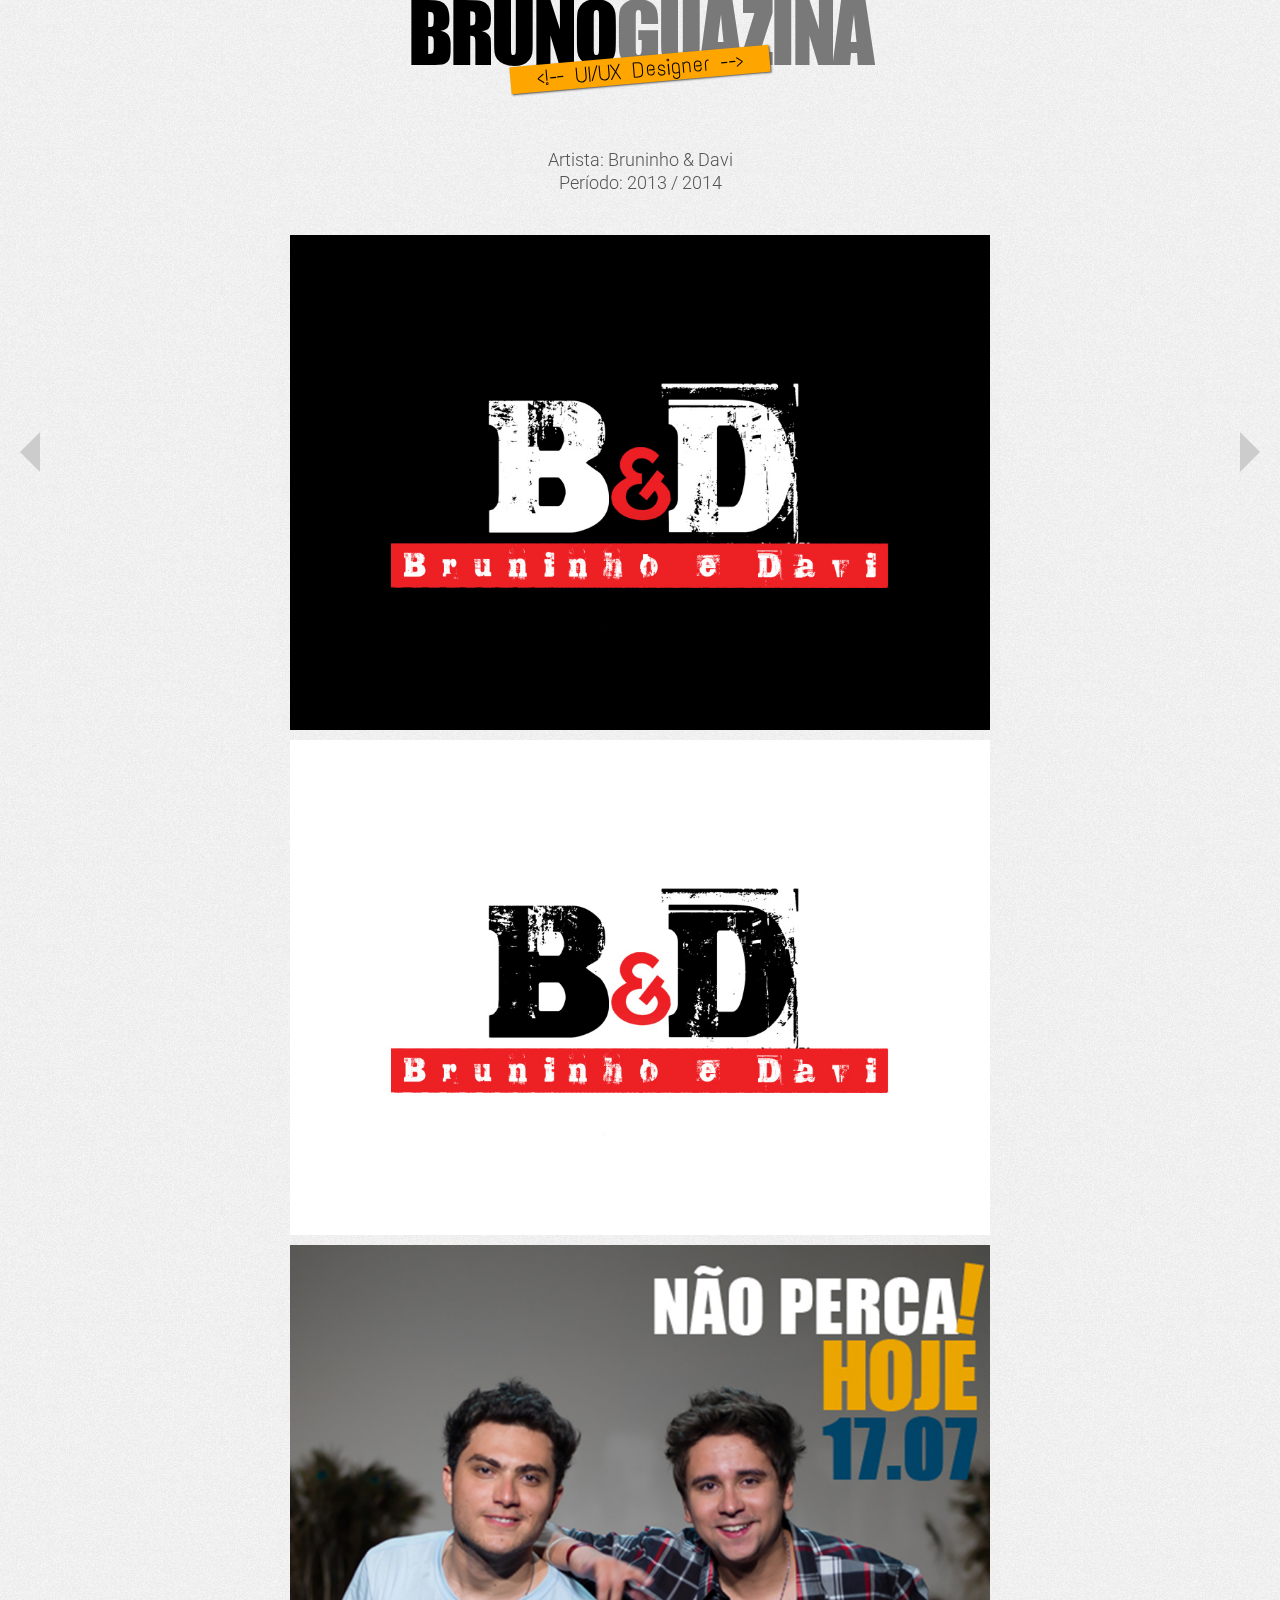
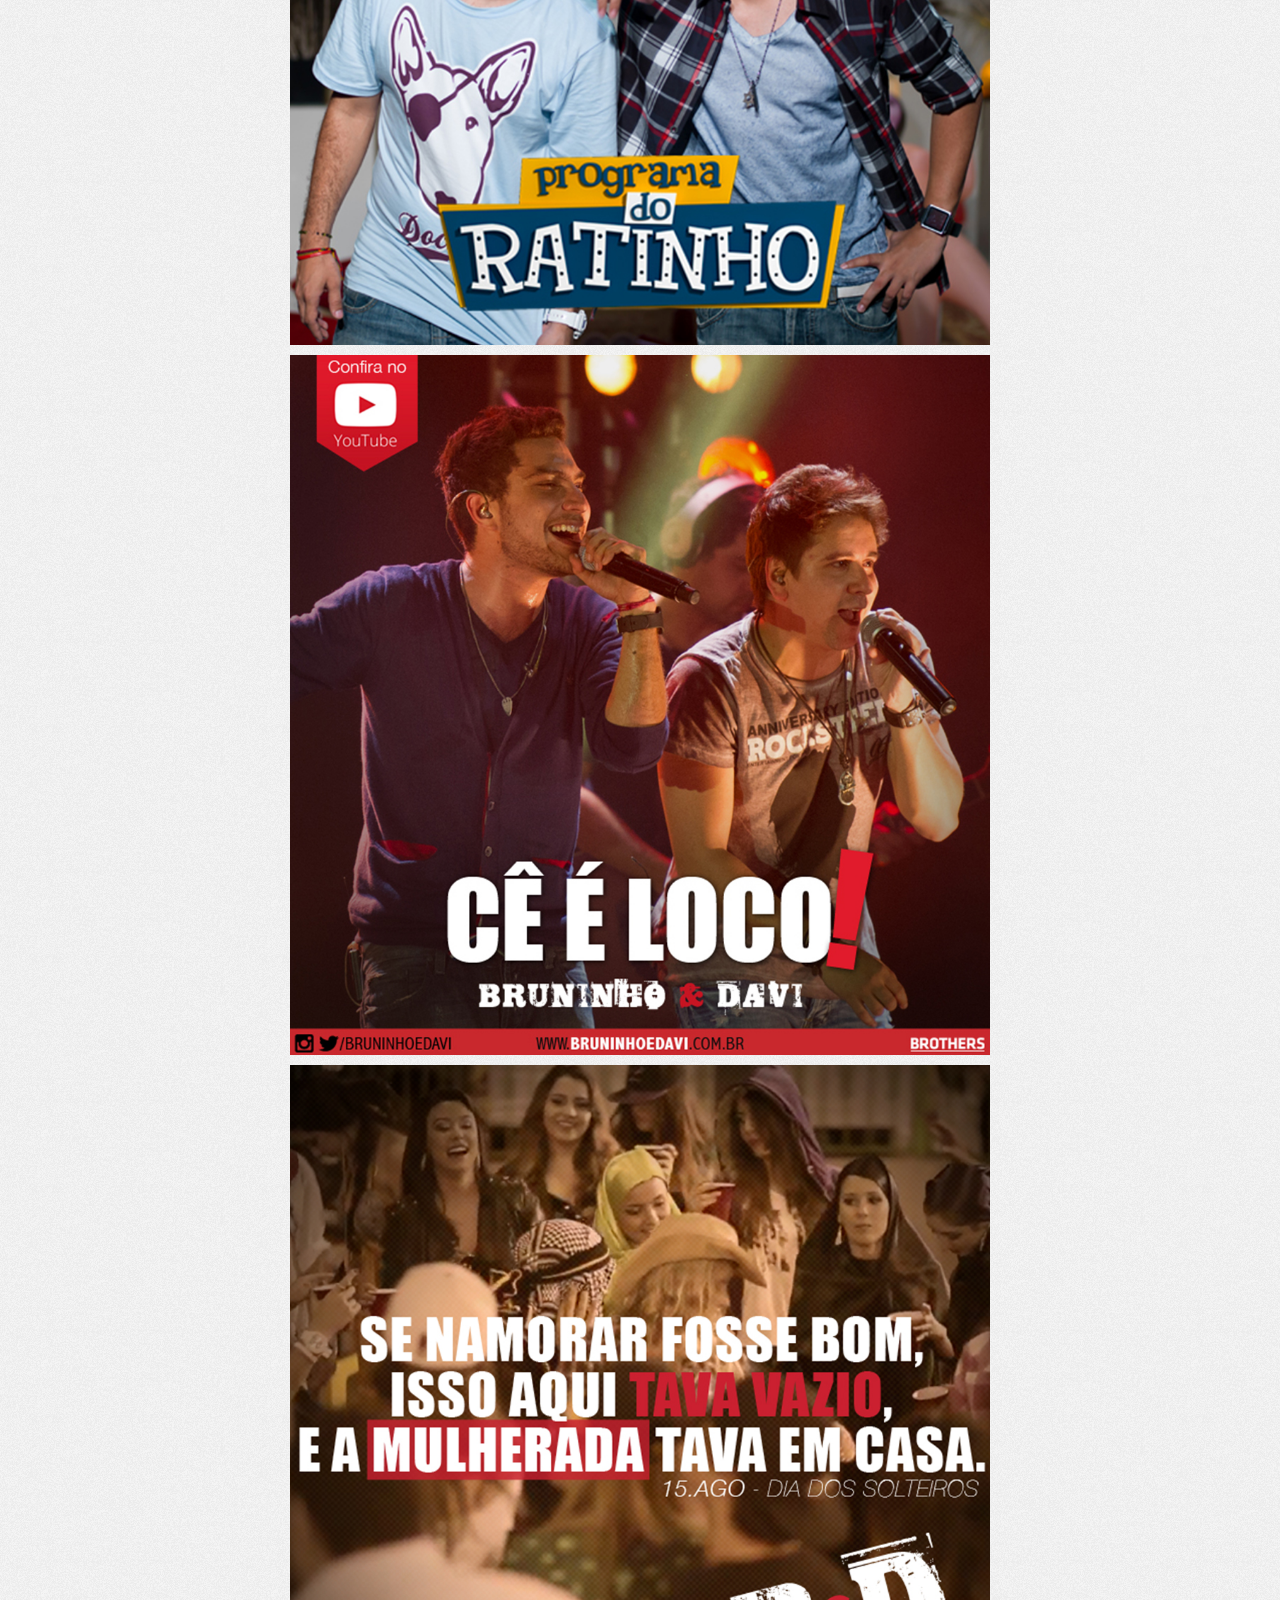
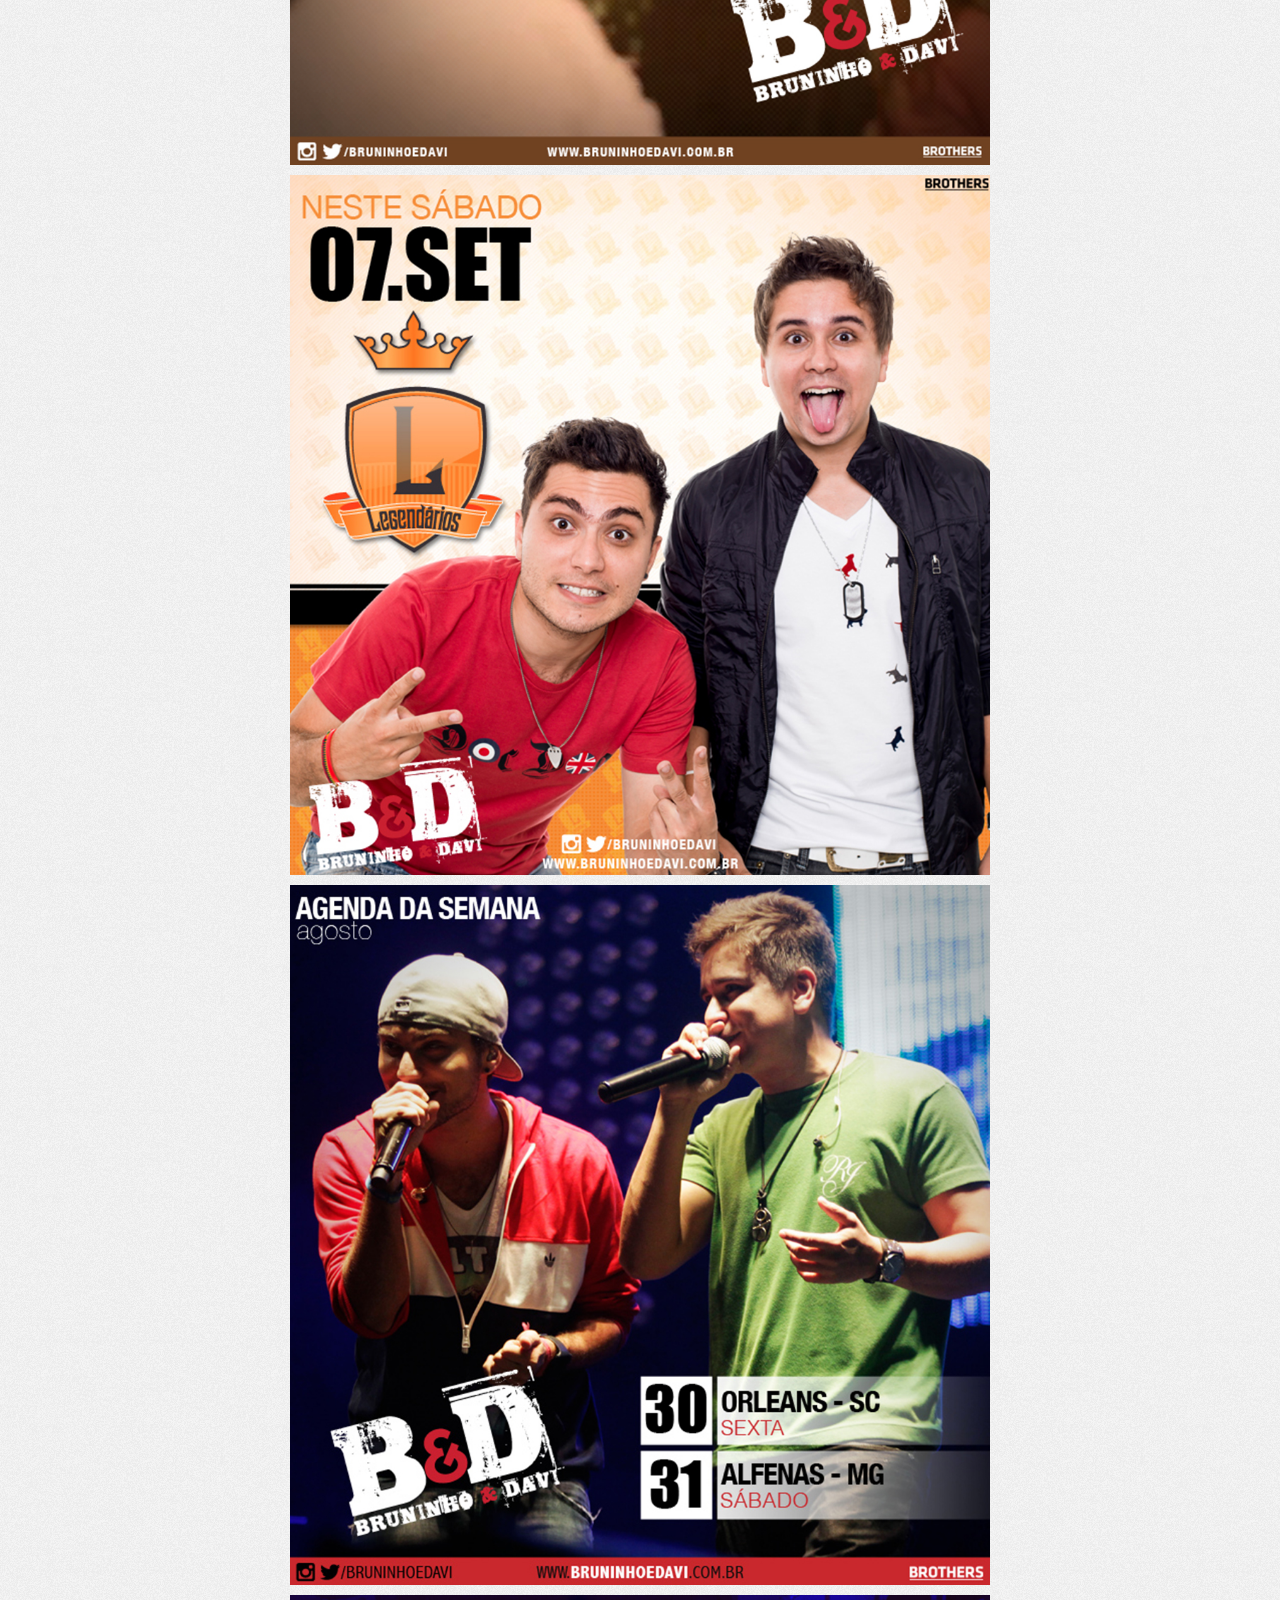
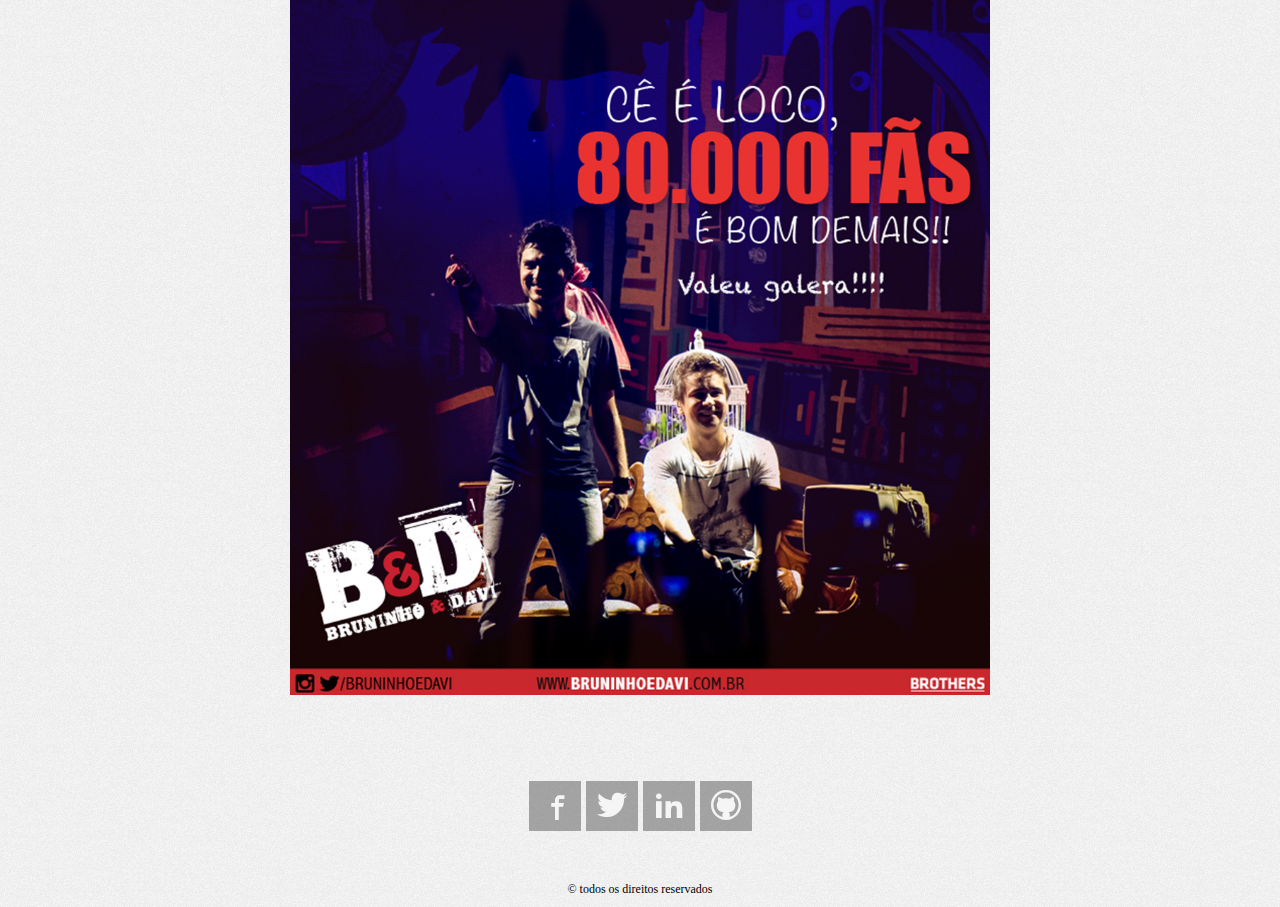
==== commit 8a596a86: "correcoes" ====
--- a/portfolio/bruninho-e-davi/index.html
+++ b/portfolio/bruninho-e-davi/index.html
@@ -53,7 +53,7 @@
 
 	<article  class="nome">
 		<h1><span class="black">BRUNO</span><span class="ash">GUAZINA</span></h1>
-		<h2>&lsaquo;!-- User Interface Designer --&rsaquo;</h2>
+		<h2>&lsaquo;!-- UI/UX Designer --&rsaquo;</h2>
 	</article>
 	
 	<div class="conteudo portfolio">
--- a/lib/stylesheet/css/format.css
+++ b/lib/stylesheet/css/format.css
@@ -286,7 +286,7 @@
   font-family: 'Text Me One';
   text-align: center;
   font-size: 1em;
-  width: 320px;
+  width: 260px;
   margin: -25px auto 0px auto;
   padding: 0px;
   transform: rotate(-5deg);
